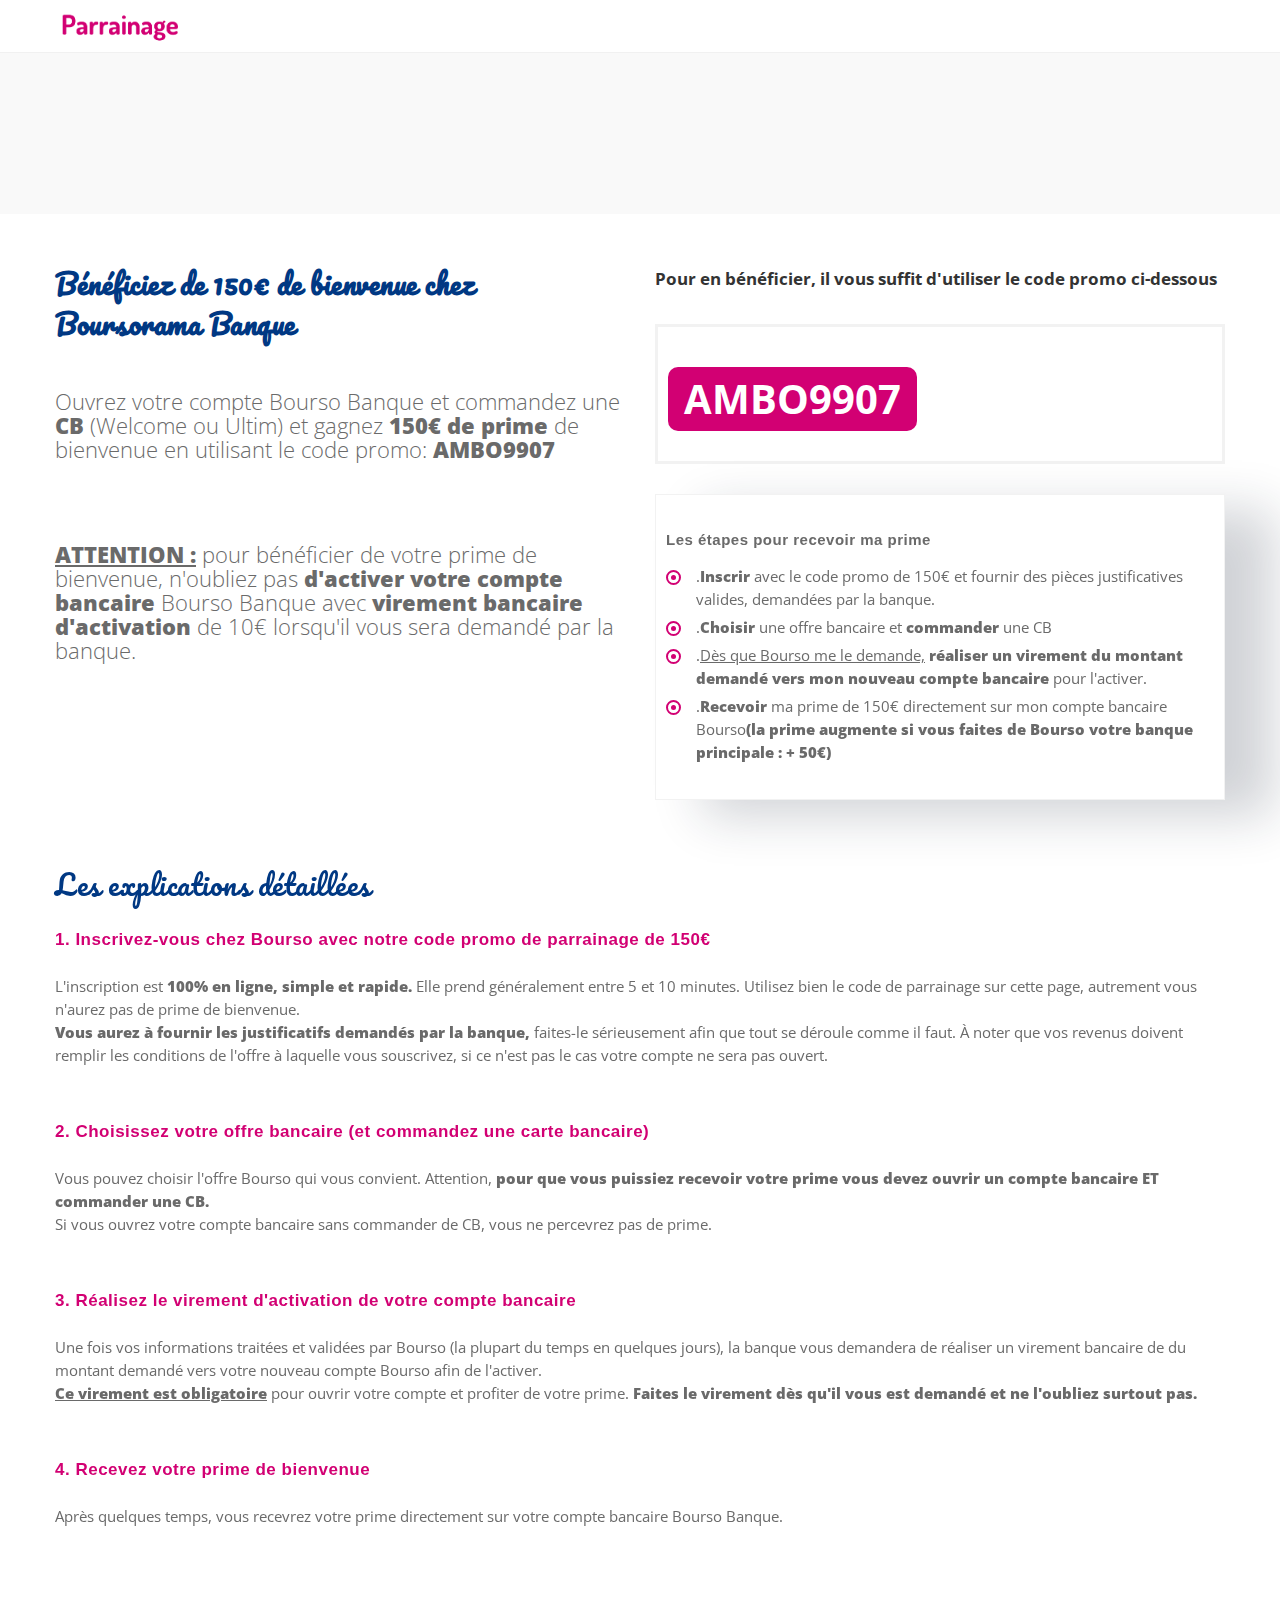
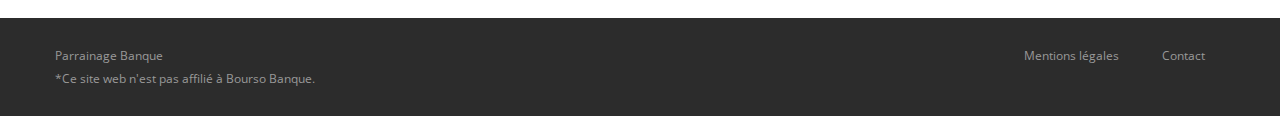
==== index.html @ a225ae2a "Update index.html" ====
<!DOCTYPE html>
<!--[if IE 8 ]><html class="ie" xmlns="http://www.w3.org/1999/xhtml" xml:lang="en-US" lang="en-US"> <![endif]-->
<!--[if (gte IE 9)|!(IE)]><!--><html xmlns="http://www.w3.org/1999/xhtml" xml:lang="fr-FR" lang="fr-FR"><!--<![endif]-->
<head>
    <!-- Basic Page Needs -->
    <meta charset="utf-8">
    <!--[if IE]><meta http-equiv='X-UA-Compatible' content='IE=edge,chrome=1'><![endif]-->
    <title>Parrainage Boursorama</title>

    <meta name="surge" content="parrainage-codePromo">

    <!-- Mobile Specific Metas -->
    <meta name="viewport" content="width=device-width, initial-scale=1, maximum-scale=1">

    <!-- Bootstrap  -->
    <link rel="stylesheet" type="text/css" href="stylesheets/bootstrap.css" >

    <!-- Theme Style -->
    <link rel="stylesheet" type="text/css" href="stylesheets/style.css">

    <!-- Responsive -->
    <link rel="stylesheet" type="text/css" href="stylesheets/responsive.css">

    <!-- Colors -->
    <link rel="stylesheet" type="text/css" href="stylesheets/colors/color1.css" id="colors">
	
	<!-- Animation Style -->
    <link rel="stylesheet" type="text/css" href="stylesheets/animate.css">

    <!-- Favicon and touch icons  -->
    <link href="icon/apple-touch-icon-48-precomposed.png" rel="apple-touch-icon-precomposed" sizes="48x48">
    <link href="icon/apple-touch-icon-32-precomposed.png" rel="apple-touch-icon-precomposed">
    <link href="icon/favicon.png" rel="shortcut icon">

    <!--[if lt IE 9]>
        <script src="javascript/html5shiv.js"></script>
        <script src="javascript/respond.min.js"></script>
    <![endif]-->
</head>                                 
<body class="header_sticky"> 
    <!-- Preloader -->
    <section class="loading-overlay">
        <div class="Loading-Page">
            <h2 class="loader">Loading</h2>
        </div>
    </section>   

    <!-- Boxed -->
    <div class="boxed">

    <!-- Header -->            
    <header id="header" class="header clearfix">
        <div class="container">
            <div class="row">                 
                <div class="header-wrap clearfix">
                    <div class="col-md-3">
                        <div id="logo" class="logo">
                            <a href="./index" rel="home">
                                <img src="images/logo@2x.png" alt="image">
                            </a>
                        </div><!-- /.logo -->
                    </div>                     
                </div><!-- /.header-inner -->                 
            </div><!-- /.row -->
        </div>
    </header><!-- /.header -->
	    
    <section class="flat-row about background-color">
        <div class="container">
            <div class="row">
                 <div class="col-md-12">
                    <div class="text-center">
			    <script class="beadd25b07205b8d1bfbed2d872276a0" src="https://w.promofeatures.com/js/timer/beadd25b07205b8d1bfbed2d872276a0.js?v=1671815966"></script>                    </div>
                 </div>
            </div>
        </div>   
    </section>
            
    <!-- Page title -->

    <!-- About -->
    <section class="main-content page-single page-content">
        <div class="container">
            <div class="row">
            	
            		<div class="col-md-6 post-wrap">

                        <div class="about-content-text">
                            <span>Bénéficiez de 150€ de bienvenue chez Boursorama Banque</span>
                            <div class="empty-space d15px "></div>

                            <p>Ouvrez votre compte Bourso Banque et commandez une <b>CB</b> (Welcome ou Ultim) et gagnez <b>150€ de prime</b> de bienvenue en utilisant le code promo: <b>AMBO9907</b></p>

                            <div class="empty-space d30px "></div>
                            <h3><b><u>ATTENTION :</u></b> pour bénéficier de votre prime de bienvenue, n'oubliez pas 
                                <b>d'activer votre compte bancaire</b> Bourso Banque avec <b>virement bancaire d'activation</b> 
                                de 10€ lorsqu'il vous sera demandé par la banque.
                            </h3>


                        </div>
            		</div>
                    <div class="col-md-6">  
                        <h4 class="title-contact-info">Pour en bénéficier, il vous suffit d'utiliser le code promo ci-dessous</h4>                  
                        <div class="flat-contact-info"> 
                            <div class="submit-wrap">
                                <a href="https://ouvrir-un-compte.boursorama-banque.com/landing/parrainage?code_parrain=AMBO9907&picture=M-nlfWPa6K5iATYrtuzgpHUYpZ3HREmJBLzMX0dUdi9CIvAgsWzaZVUG23QbtSXDdFoNCC2ADu4VFAnriNb5aiP0pPltNj2YjRZ3y8jthWxXmXK_78H-KGkM4khnxJKXtAWqsUfEdVzrVlx-skbDbw0d55q_oFH87y_bGrcK_DQ&origine=868&dclid=CjgKEAiAwJWdBhCzsZ6UuKv-_3ISJACE-Bo2hsakk78tkDbr-6J41ctD4jz5zzkkWn3RG5sQ53GnyvD_BwE">
					<button class="flat-button bg-theme">AMBO9907</button>
				</a>
                            </div>                       
                                                                                 
                        </div><!-- /.contact-infomation --> 
                        <div class="empty-space d30px "></div>
                        <div class="process-description" >
                            <h4 class="title2">Les étapes pour recevoir ma prime</h4>
                            
                               <ul class="flat-list style1">
                                <li>.<b>Inscrir</b> avec le code promo de 150€ et fournir des pièces justificatives valides, demandées par la banque.</li>
                                <li>.<b>Choisir</b> une offre bancaire et <b>commander</b> une CB</li>
                                <li>.<u>Dès que Bourso me le demande,</u><b> réaliser un virement du montant demandé vers mon nouveau compte bancaire</b> pour l'activer.</li>
                                <li>.<b>Recevoir</b> ma prime de 150€ directement sur mon compte bancaire Bourso<b>(la prime augmente si vous faites de Bourso votre banque principale : + 50€)</b></li>
                                </ul>
                        </div>                         
                    </div><!-- /.col-md-4 -->
			
            </div><!-- /.row -->           
        </div><!-- /.container -->   
    </section>  
    
    <section class="offer" id="earnings">        
        <div class="container">            
            <div class="row">
                <div class="col-md-12">
                    <div class="custom-description" >
                        <span>Les explications détaillées</span>
                        <div class="empty-space d15px "></div>

                        <h1 class="title2">1. Inscrivez-vous chez Bourso avec notre code promo de parrainage de 150€</h1>

                        <p>L'inscription est <b>100% en ligne, simple et rapide.</b> Elle prend généralement entre 5 et 10 minutes. Utilisez bien le code de parrainage sur cette page, autrement vous n'aurez pas de prime de bienvenue.</p>

                        <p><b>Vous aurez à fournir les justificatifs demandés par la banque,</b> faites-le sérieusement afin que tout se déroule comme il faut. À noter que vos revenus doivent remplir les conditions de l'offre à laquelle vous souscrivez, si ce n'est pas le cas votre compte ne sera pas ouvert.</p>

                        <div class="empty-space d50px "></div>

                        <h1 class="title2">2. Choisissez votre offre bancaire (et commandez une carte bancaire)</h1>

                        <p>Vous pouvez choisir l'offre Bourso qui vous convient. Attention, <b>pour que vous puissiez recevoir votre prime vous devez ouvrir un compte bancaire ET commander une CB.</b> </p>

                        <p>Si vous ouvrez votre compte bancaire sans commander de CB, vous ne percevrez pas de prime.</p>

                        <div class="empty-space d50px "></div>

                        <h1 class="title2">3. Réalisez le virement d'activation de votre compte bancaire</h1>

                        <p>Une fois vos informations traitées et validées par Bourso (la plupart du temps en quelques jours), la banque vous demandera de réaliser un virement bancaire de du montant demandé vers votre nouveau compte Bourso afin de l'activer.</p>

                        <p><b><u>Ce virement est obligatoire</u></b> pour ouvrir votre compte et profiter de votre prime. <b>Faites le virement dès qu'il vous est demandé et ne l'oubliez surtout pas.</b></p>
                        
                        <div class="empty-space d50px "></div>

                        <h1 class="title2">4. Recevez votre prime de bienvenue</h1>
                        <p>Après quelques temps, vous recevrez votre prime directement sur votre compte bancaire Bourso Banque.</p>


                    </div>

                
                </div>
            </div>
        </div>
    </section>
    <div class="empty-space height80 "></div>

    <!-- Bottom -->
    <div class="bottom">
        <div class="container">
            <div class="row">
                <div class="col-md-6">
                    <div class="copyright"> 
                        <p><a href="https://ouvrir-un-compte.boursorama-banque.com/landing/parrainage?code_parrain=AMBO9907&picture=Y1LIbMPLg7NKfKBKeCA1TJSxWZepmUsq7d7zX39VWHgVYkUl5Q9HrkdH0Rmj66AjfTZLXvX-XwZYdLb-EjXutOfdD4TxybEbffmEkKQbO9P81QonsVEdcjf-AP1Ug4dRiZc0hc604gEuvf4cmaEmj3wJ__sd9ltWEismzfX2ScE&origine=868&dclid=CJjr8LvY4PoCFX0IBgAdum4LwA">Parrainage Banque</a>
                        </p>
                        <p>*Ce site web n'est pas affilié à Bourso Banque.</p>
                    </div>                   
                </div><!-- /.col-md-6 -->  
                <div class="col-md-6">
                    <div class="nav_menu-3">  
                     <nav id="bottomnav" class="bottomnav">
                        <ul class="menu">
                           <li><a href="./mentions_legales">Mentions légales</a></li>
                           <li><a href="./contact">Contact</a></li>
                        </ul>
                     </nav>
                    </div>
                </div>
            </div><!-- /.row -->
        </div><!-- /.container -->
    </div>

    <!-- Go Top -->
    <a class="go-top">
        <i class="fa fa-angle-up"></i>
    </a>   

    


    </div>
    
    <!-- Javascript -->
    <script type="text/javascript" src="javascript/jquery.min.js"></script>
    <script type="text/javascript" src="javascript/bootstrap.min.js"></script> 
    <script type="text/javascript" src="javascript/jquery.easing.js"></script>    
    <script type="text/javascript" src="javascript/jquery-waypoints.js"></script>     
    <script type="text/javascript" src="javascript/jquery.cookie.js"></script>
    <script type="text/javascript" src="javascript/jquery.fitvids.js"></script> 
    <script type="text/javascript" src="javascript/parallax.js"></script>
    <script type="text/javascript" src="javascript/jquery.magnific-popup.min.js"></script> 
    <script type="text/javascript" src="javascript/owl.carousel.js"></script>  
    <script type="text/javascript" src="javascript/smoothscroll.js"></script>   
    <script type="text/javascript" src="javascript/jquery.flexslider-min.js"></script>
    <script type="text/javascript" src="javascript/imagesloaded.min.js"></script> 
    <script type="text/javascript" src="javascript/jquery.isotope.min.js"></script>
    <script type="text/javascript" src="javascript/main.js"></script>
</body>
	
</html>
---- stylesheets/style.css ----
/**
  * Name: Pictor
  * Version: 1.0
  * Author: Themesflat
  * Author URI: http://www.themesflat.com
*/

@import url("font-awesome.css");
@import url("icomoon.css");
@import url("flexslider.css");
@import url("owl.carousel.css");
@import url("shortcodes.css");
@import url("revolution-slider.css");
@import url("magnific-popup.css");
@import url("https://fonts.googleapis.com/css?family=Open+Sans:400,400i,600,600i,700,700i,800,800i|Poppins:400,500,600,700");

/**
  *	Reset
  *	Repeatable Patterns
  *	Top 
  *	Social-links
  *	Header
  *	Mobile navigation
  *	Page title
  *	Breadcrumbs
  *	Blog
  *	Blog Single
  *	Pagination
  *	Gird for page single
  *	Sidebar
  *	GoTop Button
  *	Footer
  *	Footer widget
  *	Page About
  *	Bottom
  *	Revolution Slider
  *	Preload
  *	Parallax
  *	Switcher
  *	Boxed
  *	Site-off-canvas
  *	Porfolio Detail
*/

/* Reset
-------------------------------------------------------------- */
	html {
		overflow-y: scroll;
		-webkit-text-size-adjust: 100%;
		   -ms-text-size-adjust: 100%;
	}

	body {
		line-height: 1;
		-webkit-font-smoothing: antialiased;
		-webkit-text-size-adjust: 100%;
		   -ms-text-size-adjust: 100%;
	}

	a, abbr, acronym, address, applet, article, aside, audio, b, big, blockquote, body, caption, canvas, center, cite, code,
	dd, del, details, dfn, dialog, div, dl, dt, em, embed, fieldset, figcaption, figure, form, footer, header, hgroup, h1, h2, h3, h4, h5, h6, html, i, iframe, img, ins, kbd, label, legend, li, mark, menu, nav,object, ol, output, p, pre, q, ruby, s, samp, section, small, span, strike, strong, sub, summary, sup, tt, table, tbody, textarea, tfoot, thead, time, tr, th, td, u, ul, var, video  { 
		font-family: inherit; 
		font-size: 100%; 
		font-weight: inherit; 
		font-style: inherit; 
		vertical-align: baseline; 
		margin: 0; 
		padding: 0; 
		border: 0; 
		outline: 0;
		background: transparent;
	}

	article, aside, details, figcaption, figure, footer, header, hgroup, menu, nav, section { 
		display: block;
	}
	                          
	ol, ul {
		list-style: none;
	}

	blockquote, q { 
		-webkit-hyphens: none;
		  -moz-hyphens: none;
		   -ms-hyphens: none;
		       hyphens: none;
		        quotes: none;
	}

	figure {
		margin: 0;
	}

	:focus {
		outline: 0;
	}

	table { 
		border-collapse: collapse; 
		border-spacing: 0;
	}

	img {
		border: 0;
		-ms-interpolation-mode: bicubic;
		vertical-align: middle;
	}

	legend {
		white-space: normal;
	}

	button,
	input,
	select,
	textarea {
		font-size: 100%;
		margin: 0;
		max-width: 100%;
		vertical-align: baseline;
		-webkit-box-sizing: border-box;
		  -moz-box-sizing: border-box;
		       box-sizing: border-box;
	}

	button,
	input {
		line-height: normal;
	}

	input,
	textarea {
		background-image: -webkit-linear-gradient(hsla(0,0%,100%,0), hsla(0,0%,100%,0)); /* Removing the inner shadow, rounded corners on iOS inputs */
	}

	button,
	input[type="button"],
	input[type="reset"],
	input[type="submit"] {
		line-height: 1;
		cursor: pointer; /* Improves usability and consistency of cursor style between image-type 'input' and others */
		-webkit-appearance: button; /* Corrects inability to style clickable 'input' types in iOS */
		border: none;
	}

	input[type="checkbox"],
	input[type="radio"] {
		padding: 0; /* Addresses excess padding in IE8/9 */
	}

	input[type="search"] {
		-webkit-appearance: textfield; /* Addresses appearance set to searchfield in S5, Chrome */
	}

	input[type="search"]::-webkit-search-decoration { /* Corrects inner padding displayed oddly in S5, Chrome on OSX */
		-webkit-appearance: none;
	}

	button::-moz-focus-inner,
	input::-moz-focus-inner { /* Corrects inner padding and border displayed oddly in FF3/4 www.sitepen.com/blog/2008/05/14/the-devils-in-the-details-fixing-dojos-toolbar-buttons/ */
		border: 0;
		padding: 0;
	}

	*,
	*:before,
	*:after {
		-webkit-box-sizing: border-box;
		   -moz-box-sizing: border-box;
		        box-sizing: border-box;
	}	

/* Repeatable Patterns
-------------------------------------------------------------- */
*,
*:before,
*:after {
	-webkit-box-sizing: border-box;
	   -moz-box-sizing: border-box;
			box-sizing: border-box;
}

body {
	font: 13px/23px "Open Sans", sans-serif;
	font-weight: 400;
	background-color: #fff;		
	color: #6a6a6a;
}

a {		
	text-decoration: none;
	-webkit-transition: all 0.3s ease-in-out;
	   -moz-transition: all 0.3s ease-in-out;
		-ms-transition: all 0.3s ease-in-out;
		 -o-transition: all 0.3s ease-in-out;
			transition: all 0.3s ease-in-out;
}

a:hover,
a:focus {
	color: #d20073;
	text-decoration: none;
	outline: 0;
	-webkit-transition: all 0.3s ease-in-out;
	   -moz-transition: all 0.3s ease-in-out;
		-ms-transition: all 0.3s ease-in-out;
		 -o-transition: all 0.3s ease-in-out;
			transition: all 0.3s ease-in-out;
}

ul, ol {
	padding: 0;
}

img {
	max-width: 150%;
	margin-left: -10px;
	height: auto;		
}

.img-right {
	margin: 0 0 0 50px !important;
	float: right;
}

b, strong {
	font-weight: 900;
}

.entry-page p {
	margin-bottom: 25px;
}

button {
	border: none;
}

button,
input[type="button"],
input[type="reset"],
input[type="submit"] {		
    font-size: 12px;
    font-weight: 700;
    color: #ffffff;
    text-transform: uppercase;
    padding: 12px 16px;
    background-color: #121212;
    -webkit-transition: all 0.3s ease 0s;
       -moz-transition: all 0.3s ease 0s;
        -ms-transition: all 0.3s ease 0s;
         -o-transition: all 0.3s ease 0s;
            transition: all 0.3s ease 0s;
}

select,
textarea,
input[type="text"],
input[type="password"],
input[type="datetime"],
input[type="datetime-local"],
input[type="date"],
input[type="month"],
input[type="time"],
input[type="week"],
input[type="number"],
input[type="email"],
input[type="url"],
input[type="search"],
input[type="tel"],
input[type="color"] {	
	background-color: #f2f2f2;
    border: none;
    height: 50px;
    padding-left: 15px;
    font-size: 13px;
    outline: none;
    margin-bottom: 30px;
	border-radius: 0;
	-webkit-transition: all 0.3s ease-in-out;
	   -moz-transition: all 0.3s ease-in-out;
	    -ms-transition: all 0.3s ease-in-out;
	     -o-transition: all 0.3s ease-in-out;
	        transition: all 0.3s ease-in-out;
}

textarea:focus,
input[type="text"]:focus,
input[type="password"]:focus,
input[type="datetime"]:focus,
input[type="datetime-local"]:focus,
input[type="date"]:focus,
input[type="month"]:focus,
input[type="time"]:focus,
input[type="week"]:focus,
input[type="number"]:focus,
input[type="email"]:focus,
input[type="url"]:focus,
input[type="search"]:focus,
input[type="tel"]:focus,
input[type="color"]:focus {
	border: 1px solid #d20073;
	-webkit-box-shadow: none;
	   -moz-box-shadow: none;
			box-shadow: none;
}

textarea {
	width: 100%;
	height: 150px;
	padding: 15px 24px;
}

input[type="checkbox"] {
	display: inline;
}

textarea:-moz-placeholder,
textarea::-moz-placeholder,
input:-moz-placeholder,
input::-moz-placeholder {		
	color: #6a6a6a;
	opacity: 1;
}

input:-ms-input-placeholder {
	color: #6a6a6a;
}

textarea::-webkit-input-placeholder,
input::-webkit-input-placeholder {
	color: #6a6a6a;
	opacity: 1;
}

/* bootstrap resetting elements */
.btn {
	background-image: none;
}

textarea, 
input[type="text"],
input[type="submit"],
input[type="password"], 
input[type="datetime"], 
input[type="datetime-local"], 
input[type="date"], 
input[type="month"], 
input[type="time"], 
input[type="week"], 
input[type="number"], 
input[type="email"], 
input[type="url"], 
input[type="search"], 
input[type="tel"], 
input[type="color"], 
.uneditable-input,
.dropdown-menu,
.navbar .nav > .active > a, 
.navbar .nav > .active > a:hover, 
.navbar .nav > .active > a:focus {
	-webkit-appearance: none;
	text-shadow: none;
	-webkit-box-shadow: none;
	   -moz-box-shadow: none;
	     -o-box-shadow: none;
	        box-shadow: none;
	color: #000;
}

.blog-single .entry p {
	margin-bottom: 30px;
}

.blog-single blockquote {
    padding: 30px 20px 38px 35px;
    border: 1px solid #e5e5e5;
    -webkit-border-radius: 2px;
    -moz-border-radius: 2px;
    -o-border-radius: 2px;
    border-radius: 2px;
    position: relative;
    font-size: 15px;
    font-style: italic;
    letter-spacing: 1.5px;
}

.blog-single blockquote::before {
    content: "''";
    position: absolute;
    top: 22px;
    left: 7px;
    color: #d20073;
    font-size: 49px;
    font-weight: 100;
    font-style: italic;
    z-index: 1;
}

.blog-single .img-left {
	float: left;	
	margin-right: 20px;
	margin-bottom: 20px;
}

.blog-single .content-post:after, 
.blog-single .content-post:before,
.blog-single .entry:after,
.blog-single .entry:before {
    content: "";
    display: table;
    clear: both;
}

/* Top 
---------------------------------------------------------------*/
.top {
	background-color: #333333;	
}

/* Infomation top */
.flat-information {
	margin: 0 0;
	padding: 0;	
}

.flat-information > li {
	display: inline-block;
	position: relative;
	margin-right: 40px;
}

.flat-information > li:before {
	position: absolute;
	left: 0;
	top: 18px;
	font-family: FontAwesome;
	content: "\f095";
	color: #d20073;
}

.flat-information > li.email:before {
	content: "\f0e0";
}

.flat-information > li > a {
	display: inline-block;	
	padding: 17px 0 15px 28px;
	color: #c2c2c2;	
	font-size: 12px;	
}

.flat-information > li > a:hover {
	color: #d20073;	
}

/* Social-links
-------------------------------------------------------------- */
.social-links {
	padding: 0;
	margin: 0;
	text-align: right;
}

.social-links a {
	display: inline-block;
	padding: 0 13px;
	line-height: 50px;
	font-size: 14px;
	color: #c2c2c2;
}

.social-links a:hover {
	color: #d20073;
}

/* Header
-------------------------------------------------------------- */
.header {	
    background-color: rgba(255, 255, 255, 0.9);
    border-bottom: 1px solid #f1f1f1;
    box-shadow: 2px 0 5px rgba(0, 0, 0, 0.1);
	-webkit-transition: all 0.3s ease-in-out;
	   -moz-transition: all 0.3s ease-in-out;
	    -ms-transition: all 0.3s ease-in-out;
	     -o-transition: all 0.3s ease-in-out;
	        transition: all 0.3s ease-in-out;
}

.header .logo {	
	width: 100px;
	height: 42px;
	-webkit-transition: all 0.3s ease-in-out;
	   -moz-transition: all 0.3s ease-in-out;
		-ms-transition: all 0.3s ease-in-out;
		 -o-transition: all 0.3s ease-in-out;
			transition: all 0.3s ease-in-out;
	margin: 0px 200px 10px 0;	
}

/* Header Fix */
.header.downscrolled {
	position: fixed;
	top: 0;
	width: 100%;
	z-index: 9999;
    opacity: 0;
    top: -121px;
    -webkit-transition: all 0.5s ease-in-out;
       -moz-transition: all 0.5s ease-in-out;
        -ms-transition: all 0.5s ease-in-out;
         -o-transition: all 0.5s ease-in-out;
            transition: all 0.5s ease-in-out;
}

.header.upscrolled {
    opacity: 1;
    top: 0;
	box-shadow: 0 0 5px rgba(0, 0, 0, 0.1);
}

/* Menu menu-extra */
.menu.menu-extra {
	float: right;	
	position: relative;
}

.menu.menu-extra:after {
    content: "";
    position: absolute;
    width: 0px;
    height: 30px;
    background: rgba(0, 0, 0, 0.1);
    left: 0;
    top: 50%;
    margin-top: -15px;
}

.menu.menu-extra li a {
	color: #333;
	padding: 0 20px;
	line-height: 100px;
	height: 100px;
}

.menu.menu-extra li a:hover {
	color: #d20073;
}

/* Navigation */
.nav-wrap {
	position: relative;
	float: left;
}

#mainnav > ul {
	text-align: right;
}

#mainnav ul {
   list-style: none;
   margin: 0;
   padding: 0;
}

#mainnav ul li {
   position: relative;
}

#mainnav > ul > li {
   display: inline-block;   
}

#mainnav > ul > li > a {
    font-size: 12px;
    letter-spacing: 0.5px;
    font-weight: 700;
    color: #333333;
    text-transform: uppercase;
    line-height: 100px;
    padding: 0 20px 0 20px;   
}

#mainnav > ul > li:last-child > a {
	padding: 0 0 0 20px;	
}

/* submenu */
#mainnav ul.submenu {
	text-align: left;
   	position: absolute;
   	left: 0;
   	top: 150%;
   	width: 250px;
   	background-color: #222222;
   	z-index: 9999;
    z-indexms-filter: "progid:DXImageTransform.Microsoft.Alpha(Opacity=0)";
   	filter: alpha(opacity=0);
    opacity: 0;  
   visibility: hidden;
  -webkit-transition: all 0.3s ease-in-out;
	   -moz-transition: all 0.3s ease-in-out;
	    -ms-transition: all 0.3s ease-in-out;
	     -o-transition: all 0.3s ease-in-out;
	        transition: all 0.3s ease-in-out;
}

#mainnav ul.submenu:before {
    content: "";
    position: absolute;
    top: 0;
    left: 0;
    height: 3px;
    width: 100%;
    background: #d20073;
}

/* Right sub-menu */
#mainnav ul.right-sub-menu {
    left: auto;
    right: 0;
}

#mainnav ul li:hover > ul.submenu {
	top: 100%;
   -ms-filter: "progid:DXImageTransform.Microsoft.Alpha(Opacity=100)";
       filter: alpha(opacity=100);
      opacity: 1;
   visibility: visible;
}

#mainnav ul li ul li {
   margin-left: 0;
}

#mainnav ul.submenu li ul {
   position: absolute;
   left: 250px;
   top: 0 !important;
}

#mainnav ul.submenu > li {
   border-top: 1px solid #333333;  
}

#mainnav ul.submenu > li.sub-parent:after {
	content: "\f105";
   	font-family: "FontAwesome";
   	font-size: 14px;
   	position: absolute;
   	right: 25px;
   	top: 11px;
   	color: #999999;
   -webkit-transition: all 0.3s ease-in-out;
	   -moz-transition: all 0.3s ease-in-out;
	    -ms-transition: all 0.3s ease-in-out;
	     -o-transition: all 0.3s ease-in-out;
	        transition: all 0.3s ease-in-out;

}

#mainnav ul.submenu li:first-child {
   border-top: none;
}

#mainnav ul.submenu > li > a {
    display: block;    
    letter-spacing: 1px;
    font-size: 13px;
    color: #fff;
    text-transform: uppercase;
    text-decoration: none;
    padding: 0 0 0 26px;
    line-height: 40px;
    -webkit-transition: all 0.3s ease-in-out;
	   -moz-transition: all 0.3s ease-in-out;
	    -ms-transition: all 0.3s ease-in-out;
	     -o-transition: all 0.3s ease-in-out;
	        transition: all 0.3s ease-in-out;
}

#mainnav ul.submenu > li > a:hover {
	background-color: #d20073;
	color: #fff;
}

#mainnav ul.submenu > li.sub-parent:hover::after {
	right: 18px;
}

#mainnav > ul > li > a:hover,
#mainnav > ul > li.home > a {
   color: #d20073 ;
   position: relative;
}



/* Hover Menu */
#mainnav > ul > li > a {
	position: relative;
}

/* Mobile navigation
---------------------------------------- */
#mainnav-mobi {
   	display: block;
   	margin: 0 auto;
   	width: 100%;
   	position: absolute;
   	background-color: #222222;
   	z-index: 1000;
}

#mainnav-mobi ul {
   	display: block;
   	list-style: none;
   	margin: 0;
   	padding: 0;
}

#mainnav-mobi ul li {
   	margin:0;
   	position: relative;
   	text-align: left;
   	border-top: 1px solid #333333;
   	cursor: pointer
}

#mainnav-mobi ul > li > a {
   	text-decoration: none;
   	height: 50px;
   	line-height: 50px;
   	padding: 0 50px;
   	color: #fff;
}

#mainnav-mobi ul.sub-menu {
   	top: 100%;
   	left: 0;
   	z-index: 2000;
   	position: relative;
   	background-color: #333333;
}

#mainnav-mobi > ul > li > ul > li,
#mainnav-mobi > ul > li > ul > li > ul > li {
   	position: relative;
   	border-top: 1px solid #333333;
}

#mainnav-mobi > ul > li > ul > li > ul > li a {
   	padding-left: 70px !important
}

#mainnav-mobi ul.sub-menu > li > a {
   	display: block;
   	text-decoration: none;
   	padding: 0 60px;
   	border-top-color: rgba(255,255,255,.1);
	-webkit-transition: all 0.2s ease-out;
	   -moz-transition: all 0.2s ease-out;
	     -o-transition: all 0.2s ease-out;
	        transition: all 0.2s ease-out;
}

#mainnav-mobi > ul > li > ul > li:first-child a {
	border-top: none;
}

#mainnav-mobi ul.sub-menu > li > a:hover,
#mainnav-mobi > ul > li > ul > li.active > a {
	color: #fff;
}
/* Bottom menu */
.nav-wrap-menu-3 {
	position: relative;
	float: left;
}

#bottomnav > ul {
	text-align: right;
}

#bottomnav ul {
   list-style: none;
   margin: 0;
   padding: 0;
}

#bottomnav ul li {
   position: relative;
}

#bottomnav > ul > li {
   display: inline-block;   
}

#bottomnav > ul > li > a {
    font-size: 12px;
    color: #999999;
    padding: 0 20px 0 20px;   
}
#bottomnav > ul > li > a:hover {
    color: #d20073;
}
/* Button menu mobile */
.btn-menu {
	display: none;
	position: relative;
	background: transparent;
	cursor: pointer;
	margin: 42px 0;
	width: 26px;
	height: 16px;
	float: right;
    margin-right: 15px;
    -webkit-transition: all ease .238s;
       -moz-transition: all ease .238s;
            transition: all ease .238s;
}

.btn-menu:before,
.btn-menu:after, 
.btn-menu span {
	background-color: #d20073;
    -webkit-transition: all ease .238s;
       -moz-transition: all ease .238s;
            transition: all ease .238s;
}

.btn-menu:before,
.btn-menu:after {
	content: '';
	position: absolute;
	top: 0;
	height: 2px;
	width: 100%;
	left: 0;
	top: 50%;
	-webkit-transform-origin: 50% 50%;
	    -ms-transform-origin: 50% 50%;
	        transform-origin: 50% 50%;
}

.btn-menu span {
	position: absolute;
	width: 100%;
	height: 2px;
	left: 0;
	top: 50%;
	overflow: hidden;
	text-indent: 200%;
}

.btn-menu:before {
	-webkit-transform: translate3d(0, -7px, 0);
	        transform: translate3d(0, -7px, 0);
}

.btn-menu:after {
	-webkit-transform: translate3d(0, 7px, 0);
            transform: translate3d(0, 7px, 0);
}

.btn-menu.active span {
	opacity: 0;
}

.btn-menu.active:before {
	-webkit-transform: rotate3d(0, 0, 1, 45deg);
            transform: rotate3d(0, 0, 1, 45deg);
}

.btn-menu.active:after {
	-webkit-transform: rotate3d(0, 0, 1, -45deg);
            transform: rotate3d(0, 0, 1, -45deg);
}

.btn-submenu {
   position: absolute;
   right: 20px;
   top: 0;
   font: 20px/50px 'FontAwesome';
   text-align: center;
   cursor: pointer;
   width: 70px;
   height: 44px;
}

.btn-submenu:before {
   content: "\f107";
   color: #fff;
}

.btn-submenu.active:before {
   content: "\f106"
}

.btn-menu {
   display: none 
}

/* Mega Menu */
#mainnav .has-mega-menu .submenu.mega-menu {
	padding: 40px 15px 40px 15px;
}

#mainnav .has-mega-menu {
	position: static;
}

.col-md-8.pos-static,
.nav-wrap.has-megamenu {
	position: static !important;
}

.header-wrap {
	position: relative;
}

#mainnav .mega-menu {
    position: absolute;
    left: 0;
    top: 105%;
    padding: 15px 0;
    text-align: left;    
    z-index: 9999;
    background-color: #222222;
    -ms-filter: "progid:DXImageTransform.Microsoft.Alpha(Opacity=0)";
   	  filter: alpha(opacity=0);
     opacity: 0;  
    visibility: hidden;
   -webkit-transition: all 0.3s ease-in-out;
	   -moz-transition: all 0.3s ease-in-out;
	    -ms-transition: all 0.3s ease-in-out;
	     -o-transition: all 0.3s ease-in-out;
	        transition: all 0.3s ease-in-out;
}

#mainnav .mega-menu:before {
    content: "";
    position: absolute;
    top: 0;
    left: 0;
    height: 3px;
    width: 100%;
    background: #d20073;
}

#mainnav .mega-menu .mega-menu-sub {
	position: relative;
}

#mainnav .mega-menu .mega-menu-sub:after {
	position: absolute;
	right: 40px;
	top: 0;
	width: 1px;
	height: 100%;
	background-color: #333333;
	content: "";
}

#mainnav .mega-menu .mega-menu-sub.border-none:after {
	width: 0;
	height: 0;
}

.mega-menu .mega-title h5 {
	color: #fff;
}

#mainnav ul.mega-menu-sub {
	float: none;
}

#mainnav ul li.has-mega-menu:hover > .mega-menu {
	top: 100%;
	left: 0;
   -ms-filter: "progid:DXImageTransform.Microsoft.Alpha(Opacity=100)";
       filter: alpha(opacity=100);
      opacity: 1;
   visibility: visible;
}

.mega-menu ul li a {
	display: block;    
    letter-spacing: 1px;
    font-size: 13px;
    color: #fff;
    text-transform: capitalize;
    text-decoration: none;
    padding: 5px 0;
    position: relative;
    -webkit-transition: all 0.3s ease-in-out;
    -moz-transition: all 0.3s ease-in-out;
    -ms-transition: all 0.3s ease-in-out;
    -o-transition: all 0.3s ease-in-out;
    transition: all 0.3s ease-in-out;
}

.mega-menu ul li a i {
	margin-right: 10px;
}

.mega-menu ul li a:hover {
	color: #d20073;
	padding-left: 5px;
}

.mega-menu .widget.widget_recent_entries .post-date {
	color: #f1f1f1;
}

.mega-menu .widget.widget_recent_entries .post-date:before {
	color: #fff;
}

.mega-menu .flat-imagebox {
	margin: 0;
}

/* Mega menu mobile */
#mainnav-mobi .submenu.mega-menu {
	padding-left: 15px;
	overflow: hidden;
}

#mainnav-mobi .mega-title .btn-mega {
	color: #333;
	font-weight: 700;
	text-transform: capitalize;
    font-size: 14px;
    padding-bottom: 20px;
    margin-bottom: 0;
    margin-top: 0;
    padding-left: 35px;
}

#mainnav-mobi ul > li.has-mega-menu > a {
	display: block;
}

#mainnav-mobi .btn-mega,
#mainnav-mobi .has-mega {
	position: relative;
}

#mainnav-mobi .btn-mega:before,
#mainnav-mobi .has-mega:before {
	position: absolute;
    right: 5px;
    top: -17px;
    font: 20px/50px 'FontAwesome';
    text-align: center;
    cursor: pointer;
    width: 70px;
    height: 44px;
}

#mainnav-mobi .has-mega:before {
	right: 20px;
    top: 0;
}

#mainnav-mobi .btn-mega:before,
#mainnav-mobi .has-mega:before {
    content: "\f107";
    color: #333;
}

#mainnav-mobi .btn-mega.active:before,
#mainnav-mobi .has-mega.active:before {
	content: "\f106";
}

#mainnav-mobi .has-mega-menu .btn-submenu {
	display: none;
}

#mainnav-mobi .mega-menu .widget.widget_recent_entries li {
	clear: left;
	overflow: hidden;
	margin-bottom: 20px;
	padding-top: 10px;
	margin-left: 50px;
}

#mainnav-mobi .mega-menu .widget.widget_recent_entries a {
    color: #333;
}

#mainnav-mobi .mega-menu .widget.widget_recent_entries a:hover {
    color: #32bfc0;
} 

#mainnav-mobi .mega-menu .widget.widget_recent_entries .post-date {
	color: #333;
}

#mainnav-mobi .mega-menu .widget.widget_recent_entries .post-date:before {
	color: #333;
}

#mainnav-mobi .mega-menu .flat-imagebox .imagebox {
	margin-left: 50px;
}


/* Page title
-------------------------------------------------------------- */
.page-title {
	position: relative;
	padding: 100px 0;
}

.page-title-heading h1 {	
    text-align: left;
    color: #ffffff;
    text-transform: uppercase;
    font-weight: 700;
    letter-spacing: 1px;
    font-size: 42px;
}
.page-title-heading-center h1 {	
    text-align: center;
    color: #ffffff;
    text-transform: uppercase;
    font-weight: 700;
    letter-spacing: 1px;
    font-size: 42px;
}

.page-title .overlay,
.parallax .overlay {
	position: absolute;
	left: 0;
	top: 0;
	width: 100%;
	height: 100%;
	background-color: #003883;
	-ms-filter: "progid:DXImageTransform.Microsoft.Alpha(Opacity=80)";
       filter: alpha(opacity=80);
      opacity: 0.8;
}

/* Breadcrumbs
-------------------------------------------------------------- */
.breadcrumbs ul {
	padding-top: 10px;
}

.breadcrumbs ul li {
	display: inline-block;	
	position: relative;
	margin-right: 25px;
}

.breadcrumbs ul li a {
	font-size: 13px;
    color: #ffffff;
    letter-spacing: 3px;
    font-weight: 600;
    text-transform: uppercase;
}

.breadcrumbs ul li a:hover {
	color: #d20073;
}

.breadcrumbs ul li:before {
	position: absolute;
	right: -14px;
    top: 0;
	content: "/";	
	color: #fff;
}

.breadcrumbs ul li:last-child::before {
	width: 0;
	height: 0;
	background-color: transparent;
	content: "";
}

/* Blog
-------------------------------------------------------------- */
.entry p {
	margin-bottom: 20px;
}

.main-content {
	padding: 100px 0;
}

article {
	margin-bottom: 40px;
}

article .featured-post {
	position: relative;
}

article .post-comment {
	position: absolute;
	left: 20px;
	top: 20px;
	z-index: 20;
	background-color: #d20073;
	text-align: center;	
	color: #fff;
}

article .post-comment li.date span {
	display: block;
	font-size: 14px;
}

article .post-comment li.date .day {
	font-size: 30px;
    font-weight: 700;
    text-transform: uppercase;
    padding: 10px 12px;
}

article .post-comment li.comment {
	background-color: #003883;
	font-size: 14px;
	padding: 3px 0;
}

article .post-comment li {
	display: block;
}

article .content-post .title-post {
	font-size: 19px;
    font-weight: 600;    
    letter-spacing: 0.5px;
    margin-top: 30px;
    margin-bottom: 10px;
    color: #333333;
}

article ul.meta-post {
	padding: 0;
	margin: 0;
	margin-bottom: 0;
	margin-top: 5px;	
	margin-bottom: 12px;
}

article ul.meta-post li {
	position: relative;
	display: inline-block;
	padding-left: 20px;
	margin-right: 20px;
	list-style: none;
}

article ul.meta-post li:before {
	position: absolute;
	left: 0;
	top: 0;
	font-family: "FontAwesome";
	content: "\f073";
	font-style: normal;
}

article ul.meta-post li.author {
	padding-left: 0;	
}

article ul.meta-post li.author:before {
	content: "";
}

article ul.meta-post li.categories:before {
	content: "\f02c";
}

article ul.meta-post li.vote:before {
	content: "\f086";
}

article ul.meta-post li a,
article ul.meta-post li {
	font-size: 11px;
    color: #7a7a7a;
    font-style: italic;
}

article ul.meta-post li a:hover {
	color: #d20073;
}

article .more-link a {    
    font-size: 12px;
    font-weight: 700;
    color: #d20073;
    margin-top: 15px;
    display: block;
}

article .more-link a:hover {
	color: #333333;
}

/* Blog Single
-------------------------------------------------------------- */
.blog-single .entry h4 {    
    color: #000;
    font-weight: 700;
    font-size: 16px;
    line-height: 23px;
    letter-spacing: 0;
    margin-bottom: 14px;
    margin-top: 25px;
}

.blog-single .category-post-single {
	padding: 0;
	margin: 0;
	list-style: none;
}

.blog-single ul.social-share {
	padding: 0;
	margin: 29px 0 0 0;
	list-style: none;
	padding-bottom: 43px;	
	border-bottom: 1px solid #e5e5e5;
}

.blog-single ul.social-share li {
	display: inline-block;
    font-family: "Montserrat", sans-serif;
    color: #333;
    font-size: 16px;
}

.blog-single ul.social-share li a {
	margin: 0 17px;
	color: #999999;
	font-size: 18px;
}

.blog-single ul.social-share li a:hover {
	color: #d20073;
}

/* Navigation posts-navigation */
.blog-single .direction {
    text-align: center;
}

.blog-single .direction {
    text-align: center;
    padding-top: 45px;
    border-top: 1px solid #eeeeee;
}

.blog-single .direction ul li:first-child {
    float: left;
}

.blog-single .direction ul li ul.social-icons li {
    display: inline-block;
    margin-right: 4px;
}

.blog-single .direction ul li ul.social-icons li a {
    width: 36px;
    height: 36px;
    background-color: #f2f2f2;
    display: inline-block;
    text-align: center;
    line-height: 36px;
    color: #6a6a6a;
    border-radius: 50%;
}

.blog-single .direction ul li ul.social-icons li a:hover {
	background-color: #d20073;
	color: #fff;
}

.accent-button a:hover {
    opacity: 0.9;
    transition: all 0.5s;
}

.accent-button a {
    font-family: 'Open Sans', sans-serif;
    font-size: 12px;
    font-weight: 700;
    color: #fff;
    text-transform: uppercase;
    padding: 12px 24px;
    background-color: #d20073;
}

.accent-button a:hover {
	background-color: #333;
	color: #fff;
}

.black-button a {
    font-family: 'Open Sans', sans-serif;
    font-size: 12px;
    font-weight: 700;
    color: #ffffff;
    text-transform: uppercase;
    padding: 12px 24px;
    background-color: #333;
}

.black-button a:hover {
	background-color: #d20073;
	color: #fff;
}

.blog-single .direction ul li ul.social-icons {
    padding: 0;
    margin-top: -10px;
    text-align: center;
    list-style: none;
}

.blog-single .direction ul li:last-child {
    float: right;
}

.blog-single .direction ul li {
    display: inline-block;
}

/* Comment List */
.comment-list article {
	margin-bottom: 5px;
}

.comment-list ol.children {
	margin-left: 30px;
}

.comments-area .comments-title {
	border-top: 1px solid #eeeeee;
	margin-top: 30px;
	padding-top: 40px;
    margin-bottom: 10px;
    text-transform: uppercase;
    font-size: 15px;
    font-weight: 600;
    letter-spacing: 0.3px;
}

.comments-area ol.comment-list {
	padding: 0;
	margin: 0;
	list-style: none;
}

.comments-area ol.comment-list article {
	border-bottom: 1px solid #e5e5e5;
    padding: 30px 0;
}

.comments-area ol.comment-list article .comment-author {
	float: left;
	margin-right: 20px;
	width: 80px;
	height: 80px;
}

.comments-area ol.comment-list article .comment_content .comment_meta {
	margin-bottom: 20px;
}

.comments-area ol.comment-list article .comment-text {
	padding-bottom: 50px;
}

.comments-area ol.comment-list article .comment-text h5 {	
    font-size: 14px;
    line-height: 23px;
    color: #333;
    font-weight: 600;
    text-transform: uppercase;
    padding-top: 5px;
}

.comments-area ol.comment-list article .comment_text {
	padding-bottom: 37px;
	overflow: hidden;
}

.comments-area ol.comment-list article {
	position: relative;
}

.comments-area ol.comment-list article .comment-metadata .date {	
    font-size: 14px;
    line-height: 23px;
    font-style: italic;
    color: #a8a8a8;    
}

.comments-area ol.comment-list article .reply .comment-reply-link {
	font-family: 'Open Sans', sans-serif;
    font-size: 12px;
    font-weight: 700;
    color: #fff;
    text-transform: uppercase;
    position: absolute;
	left: 100px;
	bottom: 29px;
	padding: 6px 18px 6px 18px;
    background-color: #d20073;
    -webkit-transition: all 0.3s ease 0s;
    -moz-transition: all 0.3s ease 0s;
    -ms-transition: all 0.3s ease 0s;
    -o-transition: all 0.3s ease 0s;
    transition: all 0.3s ease 0s;
}

.comments-area ol.comment-list article .reply .comment-reply-link:hover {
	background-color: #333;
	color: #fff;
}

.comments-area ol.comment-list article .unapproved {
	float: right;
}
	
.comments-area ol.comment-list article .gravatar img {
	border-radius: 50%;
}

/* Comment form */
.comment-respond .comment-reply-title {
	margin-top: 60px;
    margin-bottom: 50px;
    text-transform: uppercase;
    font-size: 15px;
    font-weight: 600;
    letter-spacing: 0.3px;
}

.comment-respond .comment-notes,
.comment-respond .comment-form-email {
	width: 50%;
	float: left;
}

.comment-respond .comment-notes {
	padding-right: 10px;
}

.comment-respond .comment-form-email {
	padding-left: 10px;
}

.comment-respond .message,
.comment-respond input[type="email"],
.comment-respond input[type="text"] {
	width: 100%;
}

.comment-respond .name-container,
.comment-respond .email-container,
.comment-respond .message {
	position: relative;
}

.comment-respond .name-container:before,
.comment-respond .email-container:before,
.comment-respond .message:before {
	content: "\f007";
    font-family: "FontAwesome";
    font-size: 14px;
    line-height: 23px;
    position: absolute;
    top: 14px;
    left: 15px;
    color: #bcbcbc;
}

.comment-respond .email-container:before {
	content: "\f0e0";
	left: 30px;
}

.comment-respond .message:before {
	content: "\f075";
}

.comment-respond textarea {	
	height: 200px;
}

.comment-respond .comment-submit {	
	padding: 18px 32px;
    font-size: 13px;
    font-weight: 600;
    display: inline-block;
    line-height: 1;
    background: #d20073;
    color: #fff;
    cursor: pointer;
    text-transform: uppercase;
    -webkit-transition: all ease .238s;
    -moz-transition: all ease .238s;
    transition: all ease .238s;
}

.comment-respond .comment-submit:hover {
	background-color: #333;
	color: #fff;
}

/* Pagination
-------------------------------------------------------------- */
.blog-pagination {
	padding-top: 33px;
	border-top: 2px solid #f2f2f2;
	text-align: center;
}

.blog-pagination .flat-pagination li {
	display: inline-block;
	margin-left: 8px;
}

.blog-pagination .flat-pagination li a {
	color: #6a6a6a;
    font-size: 12px;
    font-weight: 600;
    width: 38px;
    height: 38px;
    display: inline-block;
    text-align: center;
    line-height: 38px;
    background-color: #f2f2f2;
	-webkit-transition: all 0.3s ease-in-out;
	   -moz-transition: all 0.3s ease-in-out;
		-ms-transition: all 0.3s ease-in-out;
		 -o-transition: all 0.3s ease-in-out;
			transition: all 0.3s ease-in-out;
}

.blog-pagination .flat-pagination li a:hover {
	background-color: #d20073;
	color: #fff;
}

.blog-pagination .flat-pagination li.prev a:hover,
.blog-pagination .flat-pagination li.next a:hover {
	background: transparent;
	color: #d20073;
}

.blog-pagination .flat-pagination li.prev i,
.blog-pagination .flat-pagination li.next i {
	font-weight: 700;
	-webkit-transition: all 0.3s ease-in-out;
	   -moz-transition: all 0.3s ease-in-out;
		-ms-transition: all 0.3s ease-in-out;
		 -o-transition: all 0.3s ease-in-out;
			transition: all 0.3s ease-in-out;
} 

.blog-pagination .flat-pagination li.prev {
	float: left;
	padding-left: 0;
	margin-left: 0;
	background-color: transparent;
}

.blog-pagination .flat-pagination li.prev a {
	text-align: left;
	background-color: transparent;
}

.blog-pagination .flat-pagination li.next {
	float: right;
	padding-right: 0;
	margin-left: 0;
	background-color: transparent;
}

.blog-pagination .flat-pagination li.next a {
	text-align: right;
	background-color: transparent;
}

.blog-pagination .flat-pagination li.active {
	color: #fff;
    font-size: 12px;
    font-weight: 600;
    width: 38px;
    height: 38px;
    display: inline-block;
    text-align: center;
    line-height: 38px;
    background-color: #d20073;
}

/* Gird for page single
-------------------------------------------------------------- */
.main-content.page-single {
	padding: 50px 0;
}

.page-single .page-content {
	width: 65.81196581196581%;
	float: left;
}

.page-single .page-sidebar {
	width: 34.18803418803419%;
	float: left;
}
.page-sidebar-right {
	width: 22%;
	float: left;
	min-height: 1px;
	position: relative;
	padding-right: 15px;


}
.page-products {
	width: 78%;
	float: left;
	padding: 15px;
	min-height: 1px;
	position: relative;
	padding-left: 30px;
	padding-right: 15px;


}


/* Sidebar , Sidebar-right
-------------------------------------------------------------- */
.sidebar {
	padding-left: 50px;
	border-left: 1px solid #e5e5e5;
	margin-left: 50px;
}

.sidebar .widget {
	margin-bottom: 45px;
	padding-bottom: 50px;
	position: relative;
}

.sidebar .widget:before {
    content: "";
    position: absolute;
    left: 0;
    bottom: 0;
    width: 15px;
    height: 10px;
    background-color: #000;
}

.sidebar .widget:after {
    content: "";
    position: absolute;
    left: 16px;
    bottom: 0;
    width: 15px;
    height: 10px;
    background-color: #d20073;
}

.sidebar-right {
	padding-right: 30px;
	border-right: 1px solid #e5e5e5;
	margin-right: 0px;
	float: right;
}

.sidebar-right .widget {
	margin-bottom: 45px;
	padding-bottom: 50px;
	position: relative;
}

.sidebar-right .widget:before {
    content: "";
    position: absolute;
    left: 0;
    bottom: 0;
    width: 15px;
    height: 10px;
    background-color: #000;
}

.sidebar-right .widget:after {
    content: "";
    position: absolute;
    left: 16px;
    bottom: 0;
    width: 15px;
    height: 10px;
    background-color: #d20073;
}

.widget ul  {
	padding: 0;
	margin: 0;
}

.widget ul li {
	list-style: none;
	padding: 7px 0 8px;
}

.widget .widget-title {
	position: relative;
	margin-top: 0px;
    text-transform: uppercase;
    font-size: 15px;
    font-weight: 600;
    letter-spacing: 0.3px;
    color: #121212;
    margin-bottom: 37px;
}

/* Widget search */
.widget.widget_search .widget-title {
	margin-bottom: 37px;
}

.widget.widget_search .search-form {
    width: 100%;
	height: 50px;
	position: relative;
	margin: 0;
}

.widget.widget_search .search-form label {
	display: block;
}

.widget.widget_search .search-form input[type="search"] {
	border-color: #d7d7d7;
	width: 100%;
}

.widget.widget_search .search-form input[type="search"]:focus {
	border-color: #d20073;
}

.widget.widget_search .search-form .search-submit {
    background-image: url( ../images/search.svg );
    background-color: transparent;
    background-size: 13px 13px;
    background-position: center right;
    background-repeat: no-repeat;
    width: 24px;
    height: 21px;    
    padding: 5px 0 5px 10px;
    text-indent: -9999px;
    padding: 0;
    position: absolute;
    right: 21px;
    top: 13px;    
}

/* Widget categories */
.widget.widget_categories ul li {	
	position: relative;	
}

.widget.widget_categories ul li a {
	font-size: 13px;
    color: #6a6a6a;	
}

.widget.widget_categories ul li a:hover {
	color: #d20073;
}

/* Widget recentpost */
.sidebar .widget-recent-news {
	margin-bottom: 58px;
}

.widget.widget-recent-news ul li {
	padding: 20px 0 8px;
	overflow: hidden;
}

.widget.widget-recent-news ul li:last-child {
	padding-bottom: 0;
}

.widget.widget-recent-news ul li .thumb {
	float: left;
	margin-right: 20px;	
}

.widget.widget-recent-news ul li .text {
	overflow: hidden;	
	position: relative;	
}

.widget.widget-recent-news ul li .text p {
	padding-left: 20px;
	margin-bottom: 7px;
	font-weight: 600;
	font-size: 14px;
}

.widget.widget-recent-news ul li .text:before {
	position: absolute;
    left: 0;
    top: 0;
    font-family: "FontAwesome";
    content: "\f073";
    font-style: normal;
    color: #d20073;
}

.widget.widget-recent-news ul li .text h6 {
	line-height: 23px;
}

/* Widget tag */
.widget.widget_tag_cloud .widget-title {
	margin-bottom: 32px;
}

.widget.widget_tag .tag-list a {
	display: inline-block;
	color: #6a6a6a;
    font-size: 12px;
    font-weight: 600;    
    display: inline-block;
    text-align: center;
    line-height: 38px;
    background-color: #f2f2f2;
    padding: 0 15px;   
    margin: 0 5px 5px 0;
}

.widget.widget_tag .tag-list a.active,
.widget.widget_tag .tag-list a:hover {
	color: #fff;
	background-color: #d20073;
}

/* GoTop Button
-------------------------------------------------------------- */
.go-top {
   	position: fixed !important;
   	right: -35px;
	bottom: 15px;   
   	width: 46px;
   	cursor: pointer;   
    background-color: #d20073;
   	height: 46px;
   	line-height: 45px;
   	text-align: center;   	
   	-webkit-transition: all 0.3s ease-in-out;
	   -moz-transition: all 0.3s ease-in-out;
	    -ms-transition: all 0.3s ease-in-out;
	     -o-transition: all 0.3s ease-in-out;
	        transition: all 0.3s ease-in-out;
   	-ms-filter: "progid:DXImageTransform.Microsoft.Alpha(Opacity=0)";
	   	filter: alpha(opacity=0);
	  	opacity: 0;
}

.go-top.show {
	right: 15px;
	-ms-filter: "progid:DXImageTransform.Microsoft.Alpha(Opacity=100)";
	filter: alpha(opacity=100);
	opacity: 1;
	visibility: visible;
	z-index: 99;
}

.go-top i {
	font-size: 18px;
	color: #fff;
	padding-bottom: 3px;	
}

.go-top:hover {
    background-color: #333;
}

.go-top:hover i {
	color: #fff;
}

/* Footer
-------------------------------------------------------------- */
footer {
    background-color: #222222;
    padding: 92px 0 64px;
    color: #999999;    
}

footer.style1 {
	padding: 80px 0 74px;
}

footer a {
	color: #999999;
}

footer a:hover {
	color: #d20073;
}

/* Footer widget
-------------------------------------------------------------- */
.footer-widgets .widget .widget-title {
	color: #fff;
}

/* Widget instagram */
.widget.widget_instagram ul {
	margin: 0 -5px;
}

.widget.widget_instagram ul li {
	width: 33.33%;
	float: left;
	padding: 0 5px;
	margin-bottom: 10px;
}

/* Widget info */
.widget.widget_info .footer-info {
	background-image: url(../images/map.png);
	background-repeat: no-repeat;
	background-position: center center;
}

.widget.widget_info p {
	margin-bottom: 18px;
}

ul.footer-info {
	margin: 2px 0 0 5px;
}

ul.footer-info li {
	position: relative;
    padding: 0 0 17px 30px;
}

.footer-widgets ul.footer-info li:before {
    content: "\f041";
    font-family: "FontAwesome";
    color: #d20073;
    position: absolute;
    left: 1px;
    top: 0;
}

.footer-widgets ul.footer-info li.phone:before {
    content: "\f095";
}

.footer-widgets ul.footer-info li.email:before {
    content: "\f003";
}

.widget.widget_info .flat-button {
	margin-top: 5px;
	background-color: #d20073;
	color: #fff;
}

.widget.widget_info .flat-button:hover {
	background-color: #333333;
}

/* Widget Recent Post */
.widget.widget-recent-post ul li .thumb {
	width: 70px;
    float: left;
    margin: 4px 25px 0 0;
}

.widget.widget-recent-post ul li .content {
	overflow: hidden;
}

.widget.widget-recent-post ul li .content h3 {
    font-weight: 600;
    font-size: 14px;
    line-height: normal;    
    margin: 0 0 4px;
}

.widget.widget-recent-post ul li .content h3 a {
    color: #d20073;
}

.widget.widget-recent-post ul li .content h3 a:hover {
    color: #fff;
}

.widget.widget-recent-post ul li .content .meta {
    font-size: 10px;
    line-height: normal;
    color: #c2c2c2;
    margin-bottom: 1px;
}

/* Widget Twiter */
.widget_tweets ul li {
    padding: 0 0 7px 32px;
    position: relative;
    border: 0;
    margin-top: 22px;
}

.widget_tweets ul li:before {
    content: "\f099";
    font-family: "FontAwesome";
    font-size: 20px;
    color: #d20073;
    position: absolute;
    left: 0;
    top: 0;
}

.widget_tweets ul li .author {
    font-weight: 700;
}

.widget_tweets ul li a {
    color: #d20073;
}

.widget_tweets ul li a:hover {
	color: #fff;
}

/* Sidebar Page About */
.sidebar-nav {
	margin-bottom: 40px;
}

.sidebar-nav ul {
	padding: 0;
	list-style: none;
}

.sidebar-nav ul li a {
	display: block;
	padding: 15px 20px 11px 20px;
	margin-bottom: 2px;
	color: #333;
	font-weight: 700;
	background-color: #f0f0f0;
}

.sidebar-nav ul li a.active {
	padding-left: 16px;
	border-left: 4px solid #d20073;
}

.sidebar-nav ul li a:hover {
	background-color: #f9f9f9;
}

.brochure {
	margin-bottom: 42px;
	padding: 28px 18px 14px 24px;
	border: 1px solid #ccc;
	font-size: 13px;
}

.brochure h3 {
	margin-top: 0;
	margin-bottom: 9px;
	font-size: 18px;
	font-weight: 600;
}

.brochure p {
	margin-bottom: 18px;
}

.page-service .brochure p {
	margin-bottom: 18px;
}

.brochure .btn-brochure {
	margin-bottom: 20px;
}

.brochure .btn-download a {
	position: relative;
	width: 97%;
	margin-bottom: 0;
	padding: 12px 19px 9px;
	font-weight: 300;
	letter-spacing: 0.2px;
}

.brochure .btn-download a:after {
	background: url(../images/common/icon_pdf_white.png) no-repeat;
	content: "";
	width: 30px;
	height: 30px;
	position: absolute;
	top: 15px;
	right: 3px;
}

/* About-content-text */
.about-content-text {
	margin-bottom: 40px;
}

.about-content-text h4 {
	font-weight: 700;
    line-height: 1.1;    
    margin: 30px 0 20px 0;
    color: #d20073;
    font-size: 24px;
}
.about-content-text span {  
    font-family: "Pacifico";  
    font-size: 27px;
	font-weight: 700;
    line-height: 40px;
    color: #003883;
    margin: 30px 0 20px 0;
    letter-spacing: 0.5px;
}

.about-content-text p {
	font-family:'Open Sans', 'Helvetica Neue', sans-serif; 
	font-weight: 300;
    line-height: 1.1;    
    margin: 30px 0 20px 0;
    font-size: 22px;
	margin-bottom: 20px;
}
.about-content-text h3 {
	font-family:'Open Sans', 'Helvetica Neue', sans-serif; 
	font-weight: 300;
    line-height: 1.1;    
    margin: 30px 0 20px 0;
    font-size: 22px;
	margin-bottom: 20px;
}
.about-content-text h3 b :hover {
	color: #d20073;
}

/* Page About
-------------------------------------------------------------- */
.page-about .flex-direction-nav a {
	top: 100%;
	margin-top: -40px;
}

.page-about .flex-direction-nav .flex-prev {
	left: 100%;
	margin-left: -85px;
}

/* Bottom
-------------------------------------------------------------- */
.bottom {
	background-color: #2c2c2c;
	padding: 26px 0;
	color: #999999;	
	font-size: 12px;
}

.bottom .copyright a {
	color: #999999;
}

.bottom .copyright a:hover {
	color: #d20073;
}

/* Parallax
-------------------------------------------------------------- */
.parallax {
	width: 100%;
	background-attachment: fixed;
	background-position: 50% 0;
}

.parallax1 { background-image: url(../images/parallax/bg-parallax1.jpg); }
.parallax3 { background-image: url(../images/parallax/bg-parallax3.jpg); }
.parallax4 { background-image: url(../images/parallax/bg-parallax4.jpg); }
.parallax5 { background-image: url(../images/parallax/bg-parallax5.jpg); }
.parallax6 { background-image: url(../images/parallax/bg-parallax6.jpg); }
.parallax8 { background-image: url(../images/parallax/bg-parallax8.jpg); }
.parallax9 { background-image: url(../images/parallax/bg-parallax9.jpg); }

/* Revolution Slider
-------------------------------------------------------------- */
.tp-banner-container{
	max-height: 530px !important;
	width: 100% !important;
	position: relative;
	overflow: hidden !important;
	padding: 0;
	background-color: #fff;
}

.tp-bullets.simplebullets.navbar {
	height: 35px;
	padding: 0px 0px;
}

.tp-bullets.simplebullets .bullet {
	cursor: pointer;
	position: relative !important;
	background: #fff !important;	
	width: 10px !important;
	height: 10px !important;	
	display: inline-block;
	-ms-filter: "progid:DXImageTransform.Microsoft.Alpha(Opacity=60)";
       filter: alpha(opacity=60);
      opacity: 0.6;	
	-webkit-box-shadow: none;
	   -moz-box-shadow: none;
			box-shadow: none;
	margin-right: 5px !important;
	-webkit-border-radius: 50%;	
	   -moz-border-radius: 50%;
	     -o-border-radius: 50%;
	    -ms-border-radius: 50%;
			border-radius: 50%;
	-webkit-transition: background-color 0.2s, border-color 0.2s;
	   -moz-transition: background-color 0.2s, border-color 0.2s;
	     -o-transition: background-color 0.2s, border-color 0.2s;
	    -ms-transition: background-color 0.2s, border-color 0.2s;
			transition: background-color 0.2s, border-color 0.2s;
	float:none !important;
}

.tp-bullets.simplebullets .bullet.last {
	margin-right: 0px
}

.tp-bullets.simplebullets .bullet:hover,
.tp-bullets.simplebullets .bullet.selected {
	-webkit-box-shadow: none;
	   -moz-box-shadow: none;
			box-shadow: none;
	opacity: 1;
	background: #fff !important;
	width: 10px !important;
	height: 10px !important;
	-webkit-border-radius: 50%;	
	   -moz-border-radius: 50%;
	     -o-border-radius: 50%;
	    -ms-border-radius: 50%;
			border-radius: 50%;	
}

.tp-bullets.preview4 .bullet.selected,
.tp-bullets.preview4 .bullet:hover {
	border: 5px solid #fff !important;
}

/* Preload
-------------------------------------------------------------- */
.loading-overlay {
    background: #FFF;
    color: #424242;
    position: fixed;
    left: 0;
    top: 0;
    width: 100%;
    height: 100%;
    z-index: 99999999;
}

.loader, .loader:after {    
    width: 30px;
    height: 30px;
}

.loader {
    margin: 20% auto;
    border-radius: 50%;
    font-size: 6px;
    position: relative;
    text-indent: -9999em;
    border-top: 1.1em solid rgba(194, 193, 193, 0.5);
    border-right: 1.1em solid rgba(199, 197, 197, 0.5);
    border-bottom: 1.1em solid rgba(203, 203, 203, 0.5);
    border-left: 1em solid #d20073;
    -webkit-animation: fa-spin 2s infinite linear;
           animation: fa-spin 2s infinite linear;     
}

.error404 .page-wrap {
	padding: 0 0 100px;
}

/* Switcher
-------------------------------------------------------------- */
.switcher-container {
   position: fixed;
   left: -220px;
   top: 80px;
   width: 220px;
   background-color: #000;
   z-index: 99999999;
}

.switcher-container h2 {
	color: #fff;
	font-size: 13px;
	font-weight: 700;
	letter-spacing: 0;
    text-transform: uppercase;
	height: 45px;
	line-height: 45px;
	padding-left: 20px;
	padding-right: 30px;
	margin: 0;
}

.switcher-container h2 a {
   background-color: #000;
   display: block;
   position: absolute;
   right: -45px;
   top: 0;
   width: 45px;
   height: 45px;
   line-height: 45px;
   text-align: center;
   outline: 0;
   color: #fff;
   -webkit-transition: all 0.3s ease-in-out;
       -moz-transition: all 0.3s ease-in-out;
        -ms-transition: all 0.3s ease-in-out;
         -o-transition: all 0.3s ease-in-out;
            transition: all 0.3s ease-in-out;
}

.switcher-container h2 a.active {
	right: 0;
}

.switcher-container h2 a.active:after {
	position: absolute;
	right: 21px;
	top: 0;
	content: "\f104";
	font-family: "FontAwesome";
	color: #fff;
	font-size: 22px;
}

.switcher-container h2 a.active i {
	display: none;
}

.switcher-container h2 a:hover,
.switcher-container h2 a:focus {
   text-decoration: none;
}

.switcher-container h2 i {
   	margin-top: 10px;
   	font-size: 25px;
   	color: #999;
    -webkit-animation: fa-spin 2s infinite linear;
            animation: fa-spin 2s infinite linear; 
    -webkit-transition: all 0.3s ease-in-out;
       -moz-transition: all 0.3s ease-in-out;
        -ms-transition: all 0.3s ease-in-out;
         -o-transition: all 0.3s ease-in-out;
            transition: all 0.3s ease-in-out;
}

.switcher-container h2 i:hover {
	color: #fff;
}

.switcher-container h3 {
   font-size: 12px;
   font-weight: 700;
   color: #fff;
   margin: 0;
   line-height: 22px;
   margin-bottom: 10px;
}

.switcher-container .selector-box {   
   color: #fff;
   overflow: hidden;
}

.switcher-container .layout-switcher {
   margin: 0 0 10px 0;
   overflow: hidden;
}

.switcher-container .layout-switcher a.layout {
   float: left;
   display: block;
   cursor: pointer;
   text-align: center;
   font-weight: 700;
   padding: 10px 20px;
   margin-left: 10px;
}

.switcher-container .layout-switcher a.layout:first-child {
   margin-left: 0;
}

.switcher-container .layout-switcher a.layout:hover {
   color: #fff;
   cursor: pointer;
}

.switcher-container .color-box {
   height: auto;
   overflow: hidden;
   margin-bottom: 6px;
}

.switcher-container .styleswitch {
    margin-bottom: 10px;
}

.sw-odd {
	background-color: #272727;
	padding: 21px 0 30px 20px;
	-webkit-transition: all 0.3s;
	   -moz-transition: all 0.3s;
		-ms-transition: all 0.3s;
		 -o-transition: all 0.3s;
			transition: all 0.3s;
}

.sw-even {
	background-color: #191919;
	padding: 21px 0 25px 20px;
	-webkit-transition: all 0.3s;
	   -moz-transition: all 0.3s;
		-ms-transition: all 0.3s;
		 -o-transition: all 0.3s;
			transition: all 0.3s;
}

.sw-even a {	
	font-family: "Karla", sans-serif;
    text-transform: uppercase;
	font-size: 12px;
	line-height: 40px;
	color: #fff;
	border: 1px solid #fff;
	padding: 10px 20px 10px 20px;
	margin-right: 10px;
	letter-spacing: 1.8px;
}

.sw-even a:hover {
	background-color: #32bfc0;
	border: 1px solid #32bfc0;
	color: #fff !important;
}

.sw-light {
	background-color: #fff;
	color: #000 !important;
}

.sw-odd a {	
	font-size: 16px;
	color: #fff;
	width: 100%;
	display: inline-block;
	line-height: 17px;
	width: 100%;
	position: relative;
	padding-left: 47px;
}

.sw-odd .ws-colors a:before {
	background: none;
}

.sw-odd .ws-colors a {
	position: relative;
	width: auto;
	padding: 0;	
	width: 30px;
	height: 30px;
	background-color: #333;	
	display: inline-block;
	margin-right: 5px;	
	overflow: hidden;
}

.sw-odd .ws-colors a.current:before {
	position: absolute;
    left: 8px;
    top: 6px;
	font-family: FontAwesome;
	content: "\f00c";
	color: #fff;
	z-index: 999;
	text-shadow: 0 0 2px rgba( 0, 0, 0, 1 );
}

.sw-odd .ws-colors a:after {
	position: absolute;
    right: -3px;
    top: 2px;
    content: "";
    width: 0;
    height: 0;
    border-bottom: 21px solid transparent;
    border-top: 21px solid transparent;
    border-left: 21px solid #d20073;
    transform: rotate(45deg);
}

.sw-odd .ws-colors a span.cl1,
.sw-odd .ws-colors a span.cl2,
.sw-odd .ws-colors a span.cl3,
.sw-odd .ws-colors a span.cl4,
.sw-odd .ws-colors a span.cl5,
.sw-odd .ws-colors a span.cl6 {
    position: absolute;
    left: 7px;
    top: -10px;
    width: 15px;
    height: 50px;
    background: #21242b;
    transform: rotate(45deg);
    z-index: 1;
}

.sw-odd .ws-colors a span.cl2 {
	background-color: #004e66;
}

.sw-odd .ws-colors a span.cl3 {
	background-color: #282c37;
}

.sw-odd .ws-colors a span.cl4 {
	background-color: #8ccc50;
}

.sw-odd .ws-colors a span.cl5 {
	background-color: #e53a40;
}

.sw-odd .ws-colors a span.cl6 {
	background-color: #0A95BE;
}

.sw-odd #color2 {
	background-color: #333;
}

.sw-odd .ws-colors a#color2:after {
	border-bottom: 21px solid transparent;
    border-top: 21px solid transparent;
    border-left: 21px solid #ff5f2e;
}

.sw-odd #color3 {
	background-color: #333;
}

.sw-odd .ws-colors a#color3:after {
	border-bottom: 21px solid transparent;
    border-top: 21px solid transparent;
    border-left: 21px solid #30a9de;
}

.sw-odd #color4 {
	background-color: #333;
}

.sw-odd .ws-colors a#color4:after {
	border-bottom: 21px solid transparent;
    border-top: 21px solid transparent;
    border-left: 21px solid #8ccc50;
}

.sw-odd #color5 {
	background-color: #333;
}

.sw-odd .ws-colors a#color5:after {
	border-bottom: 21px solid transparent;
    border-top: 21px solid transparent;
    border-left: 21px solid #090707;
}

.sw-odd #color6 {
	background-color: #333;
}

.sw-odd .ws-colors a#color6:after {
	border-bottom: 21px solid transparent;
    border-top: 21px solid transparent;
    border-left: 21px solid #0A95BE;
}

.sw-even h3 {
	margin-bottom: 6px;
}

/* Pattern */
.sw-pattern.pattern {
	-ms-filter: "progid:DXImageTransform.Microsoft.Alpha(Opacity=0)";
	   	filter: alpha(opacity=0);
	   opacity: 0;
	-webkit-transition: all 0.3s ease-in-out;
	   -moz-transition: all 0.3s ease-in-out;
	    -ms-transition: all 0.3s ease-in-out;
	     -o-transition: all 0.3s ease-in-out;
	        transition: all 0.3s ease-in-out;
	position: absolute;
	left: 0;
	top: 98%;
	background-color: #000000;
	width: 100%;
	z-index: -1;
	padding: 20px 0 30px 20px;
}

.sw-pattern.pattern a {	
    width: 40px;
    height: 40px;
    display: inline-block;
    margin-right: 5px;
    margin-bottom: 5px;
    position: relative;
}

.sw-pattern.pattern a.current:before {
	position: absolute;
    left: 12px;
    top: 6px;
	font-family: FontAwesome;
	content: "\f00c";
	color: #fff;
	text-shadow: 0 0 2px rgba( 0, 0, 0, 1 );
}

/* Boxed
-------------------------------------------------------------- */
.home-boxed .boxed {
	z-index: 0;
	width: 92.708%;
	margin: 0 auto;
	background: #fff;
	height: 100%;
  	-webkit-box-shadow: 0px 2px 10px 0px rgba(0, 0, 0, 0.02);
  	   -moz-box-shadow: 0px 2px 10px 0px rgba(0, 0, 0, 0.02);
  	        box-shadow: 0px 2px 10px 0px rgba(0, 0, 0, 0.02);
}

/* Site-off-canvas
-------------------------------------------------------------- */
#site-off-canvas .widget.widget_search {
	padding-top: 60px;
	margin-bottom: 45px;
    padding-bottom: 50px;
	position: relative;
}

#site-off-canvas .widget.widget_search:before {
    content: "";
    position: absolute;
    left: 0;
    bottom: 0;
    width: 15px;
    height: 10px;
    background-color: #000;
}

#site-off-canvas .widget.widget_search:after {
    content: "";
    position: absolute;
    left: 16px;
    bottom: 0;
    width: 15px;
    height: 10px;
    background-color: #d20073;
}

#site-off-canvas .close {
	position: fixed;
	right: 0;
	top: 0;
	bottom: 0;
	left: 0;
	-webkit-opacity: 0;
	 -khtml-opacity: 0;
	   -moz-opacity: 0;
	   opacity: 0;
	-ms-filter: progid:DXImageTransform.Microsoft.Alpha(opacity=0);
	    filter: alpha(opacity=0);
	display: none\9;
	visibility: hidden;
	cursor: pointer;
	background: rgba(0, 0, 0, 0.8);
	z-index: 99999;
	-webkit-transform: translateX(0);
	    -ms-transform: translateX(0);
	        transform: translateX(0);
}

.off-canvas-active #site-off-canvas .close {
	-webkit-opacity: 1;
	 -khtml-opacity: 1;
	   -moz-opacity: 1;
	        opacity: 1;
	-ms-filter: progid:DXImageTransform.Microsoft.Alpha(opacity=100);
	filter: alpha(opacity=100);
	display: block\9;
	visibility: visible;
	-webkit-transform: translateX(-270px);
	    -ms-transform: translateX(-270px);
	        transform: translateX(-250px);
	-webkit-transition: all 0.2s ease-in-out 0s;
	-moz-transition: all 0.2s ease-in-out 0s;
	-ms-transition: all 0.2s ease-in-out 0s;
	-o-transition: all 0.2s ease-in-out 0s;
	transition: all 0.2s ease-in-out 0s;
}

.off-canvas-active #site-off-canvas .wrapper {	
	-webkit-transform: translateX(0);
	-ms-transform: translateX(0);
	transform: translateX(0);
}

#site-off-canvas .wrapper {
	position: fixed;
	right: 0;
	bottom: 0;
	top: 0;
	width: 270px;
	background: #ffffff;
	z-index: 999999;
	overflow: auto;
	padding: 30px;
	-webkit-transform: translateX(270px);
	-ms-transform: translateX(270px);
	transform: translateX(270px);
	-webkit-transition: all 0.2s ease-in-out 0s;
	-moz-transition: all 0.2s ease-in-out 0s;
	-ms-transition: all 0.2s ease-in-out 0s;
	-o-transition: all 0.2s ease-in-out 0s;
	transition: all 0.2s ease-in-out 0s;
}

/* Porfolio Detail
-------------------------------------------------------------- */
ul.entry-details-content {
	margin-bottom: 50px;
}

h3.title-project-detail {
	position: relative;
    margin-top: 0px;
    text-transform: uppercase;
    font-size: 15px;
    font-weight: 600;
    letter-spacing: 0.3px;
    color: #121212;
    margin-bottom: 37px;
    padding-top: 50px;
}

h3.title-project-detail:before {
    content: "";
    position: absolute;
    left: 0;
    top: 0;
    width: 15px;
    height: 10px;
    background-color: #000;
}

h3.title-project-detail:after {
    content: "";
    position: absolute;
    left: 16px;
    top: 0;
    width: 15px;
    height: 10px;
    background-color: #d20073;
}

.entry-details-content li {
	list-style: none;
    display: inline-block;
    width: 100%;
    border-bottom: 1px solid #e6e6e6;
    padding: 10px 0 10px 25px;
    position: relative;
}

.entry-details-content li:before {
	font-family: "FontAwesome";
    margin-right: 10px;
    position: absolute;
    left: 0;
}

.entry-details-content li.date:before {
	content: "\f073";
}

.entry-details-content li.location:before {
	    content: "\f041";
}

.entry-details-content li.surface-area:before {
	content: "\f0b2";
}

.entry-details-content li.investor:before {
	content: "\f0f8";
}

.entry-details-content li.value:before {
	content: "\f0d6";
}

.entry-details-content li.categories:before  {
	content: "\f0c9";
}

.entry-details-content li.tags:before  {
	content: "\f02c";
}

.entry-details-content li strong {
	font-weight: normal;
}

.entry-details-content li p {
	float: right;
    text-align: right;
    max-width: 60%;
    color: #b3b3b3;
}
---- stylesheets/responsive.css ----
/* Media Queries
-------------------------------------------------------------- */
@media only screen and (max-width: 1366px) {
	
	
}

/* Smaller than standard 1200 */
@media only screen and (max-width: 1199px) {
	#mainnav > ul > li > a {
		padding: 0 9px 0 9px;
	}	
}

/* Smaller than standard 992 */
@media only screen and (max-width: 991px) {
	.btn-menu {
		display: block ;
	}

	.flat-row.row-container-icontop {
	    padding-top: 80px !important;
	}

	.iconbox.style2 .box-content {
		top: 190px;
	}

	.mainnav {
		display: none;
	}

	.flat-information > li > a {
		padding: 5px 0 5px 28px;
	}

	.flat-information > li:before {
		top: 5px;
	}

	.header .logo {
		float: left;
		margin: 28px 50px 0 0;
	}

	.social-links,
	.flat-information {
		text-align: center;
	}

	.flat-row.about,
	.flat-row.blog,
	footer,
	.page-title,
	.main-content,
	.flat-row.offer {
		padding: 40px 0 30px;
	}

	.iconbox,
	.flat-testimonials-images,
	.footer-widgets .widget  {
		margin-bottom: 30px;
	}

	.flat-portfolio .item,
	.flat-portfolio.grid-3columns .item,
	.flat-on-four {
		width: 50%;
	}

	.comment-respond .comment-notes, .comment-respond .comment-form-email,
	.comment-respond .comment-notes, .comment-respond .comment-form-email,
	.mail-chimp input[type="email"],
	.page-single .page-content,
	.page-single .page-sidebar,
	.flat-one-half,
	.flat-promobox.style1 .promobox-group-content,
	.flat-promobox.style1 .promobox-group-btn {
		width: 100%;
	}

	.comment-respond .comment-notes {
		padding-right: 0;
	}

	.comment-respond .comment-form-email {
		padding-left: 0;
	}

	.go-top {
		width: 30px;
		height: 30px;
		line-height: 30px;		
	}

	.flat-row {
		padding: 40px 0;
	}

	.widget.widget_instagram ul li {
		width: 80px;
	}	

	.tp-leftarrow.square, .tp-rightarrow.square {
		width: 30px;
		height: 30px;
		line-height: 30px;
		text-align: center;
	}

	.tp-leftarrow.square:before, .tp-rightarrow.square:before {
		left: 10px;
		top: 0;
		font-size: 22px;
	}

	.page-title-heading h1,
	.flat-qoute p {
		font-size: 30px;
	}

	.sidebar {
		padding-top: 30px;
		border-left: 0;
		padding-left: 0;
		margin-left: 0;
	}

	.blog-single .direction ul li ul.social-icons {
		margin-top: 0;
		padding: 20px 0;
	}

	.testimonials {
		margin-bottom: 30px;
	}

	.mail-chimp .subscribe {
		text-align: left;
	}

	.subscribe label {
		display: block;
	}

	.mail-chimp input[type="submit"] {
		right: 0;
	}

	.page-single .page-content,
	.page-single .page-sidebar {
		padding: 0 15px;
	}

	.flat-contact-info {
		margin-left: 0;
		margin-top: 30px;
	}

	.tp-leftarrow.square, .tp-rightarrow.square {
		background-color: transparent;		
	}

	.flat-promobox.style1 .promobox-group-content {
		padding: 0 15px;
	}

	.flat-promobox.style1 .promobox-group-btn {
		text-align: left;
	}
	
	.imgaes-single-accordion,
	.imgaes-progress-home7 {
		height: 300px;
	}

	.flat-accordion.style5,
	.wrap-progress-home7 {
		padding: 0 15px 0 15px;
	}

	.testimonials.style2 .message {
		padding: 0 15px;
	}

	.imgaes-progress-home7 {
		margin-bottom: 15px;
	}
}

/* Tablet Landscape */
 @media only screen and (min-device-width : 768px) and (max-device-width : 1024px) and (orientation : landscape) {

}

/* Tablet Portrait Size */
@media only screen and (min-width: 768px) and (max-width: 991px) {
	
}

/* All Mobile Sizes */
@media only screen and (max-width: 767px) {
	.requestform p,
	.item-two-column {
		width: 100%;
	}

	.testimonials .avatar,
	.blog-shortcode.style1 article .featured-post {
		max-width: 100%;
	}

	.testimonials .avatar,
	.blog-shortcode.style1 article .featured-post {
		margin-right: 0;
	}

	.testimonials .avatar,
	.blog-shortcode.style1 article .featured-post,
	.flat-button.medium.button-radius {
		margin-bottom: 15px;
	}

	.requestform {
		padding-left: 0;
	}

	.flat-contact-form .input-wrap.name, .flat-contact-form .input-wrap.email {
		width: 100%;
		padding-left: 0;
		padding-right: 0;
	}

	.blog-shortcode.style1.one-halft article {
		width: 100%;
	}

	.testimonials .avatar {
		float: none;
	}

	.flat-promobox.style1 .promobox-group-btn {
		text-align: center;
	}
	
}

/* Mobile Landscape Size */
@media only screen and (min-width: 480px) and (max-width: 767px) {
	
}

/* Mobile Portrait Size */
@media only screen and (max-width: 479px) {
	.flat-portfolio .item,
	.flat-portfolio.grid-3columns .item {
		width: 100%;
	}	

	.tp-leftarrow.square, .tp-rightarrow.square {
		display: none;
	}

	.flat-portfolio.style1 .item:hover .project-title {
		top: 35%;
		left: 20px;
	}

	.flat-portfolio.style1 .view-detail {
		left: 20px;
	}

	.flat-portfolio.style1 .project-title {
		padding-right: 15px;
	}
}

@media (max-width: 320px) {	
	
}
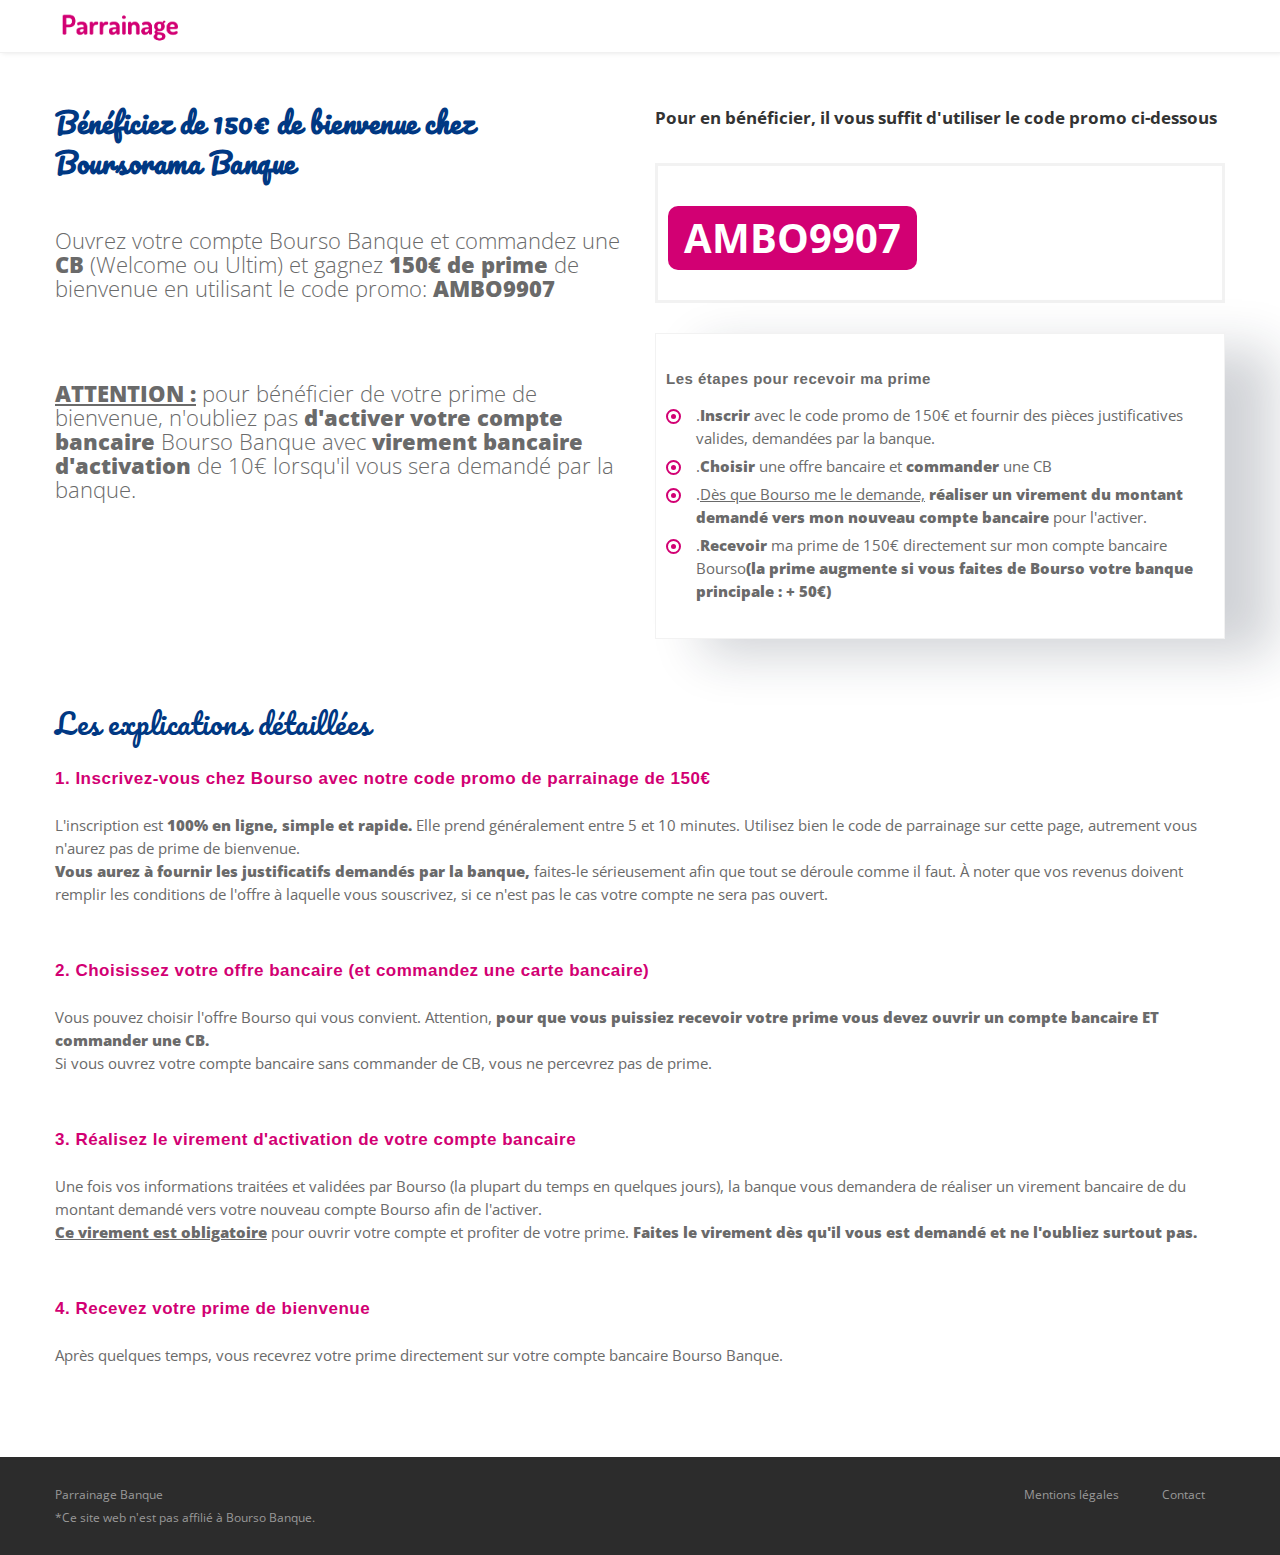
==== commit 6d5662f8: "Update index.html" ====
--- a/index.html
+++ b/index.html
@@ -64,17 +64,7 @@
             </div><!-- /.row -->
         </div>
     </header><!-- /.header -->
-	    
-    <section class="flat-row about background-color">
-        <div class="container">
-            <div class="row">
-                 <div class="col-md-12">
-                    <div class="text-center">
-			    <script class="beadd25b07205b8d1bfbed2d872276a0" src="https://w.promofeatures.com/js/timer/beadd25b07205b8d1bfbed2d872276a0.js?v=1671815966"></script>                    </div>
-                 </div>
-            </div>
-        </div>   
-    </section>
+	   
             
     <!-- Page title -->
 
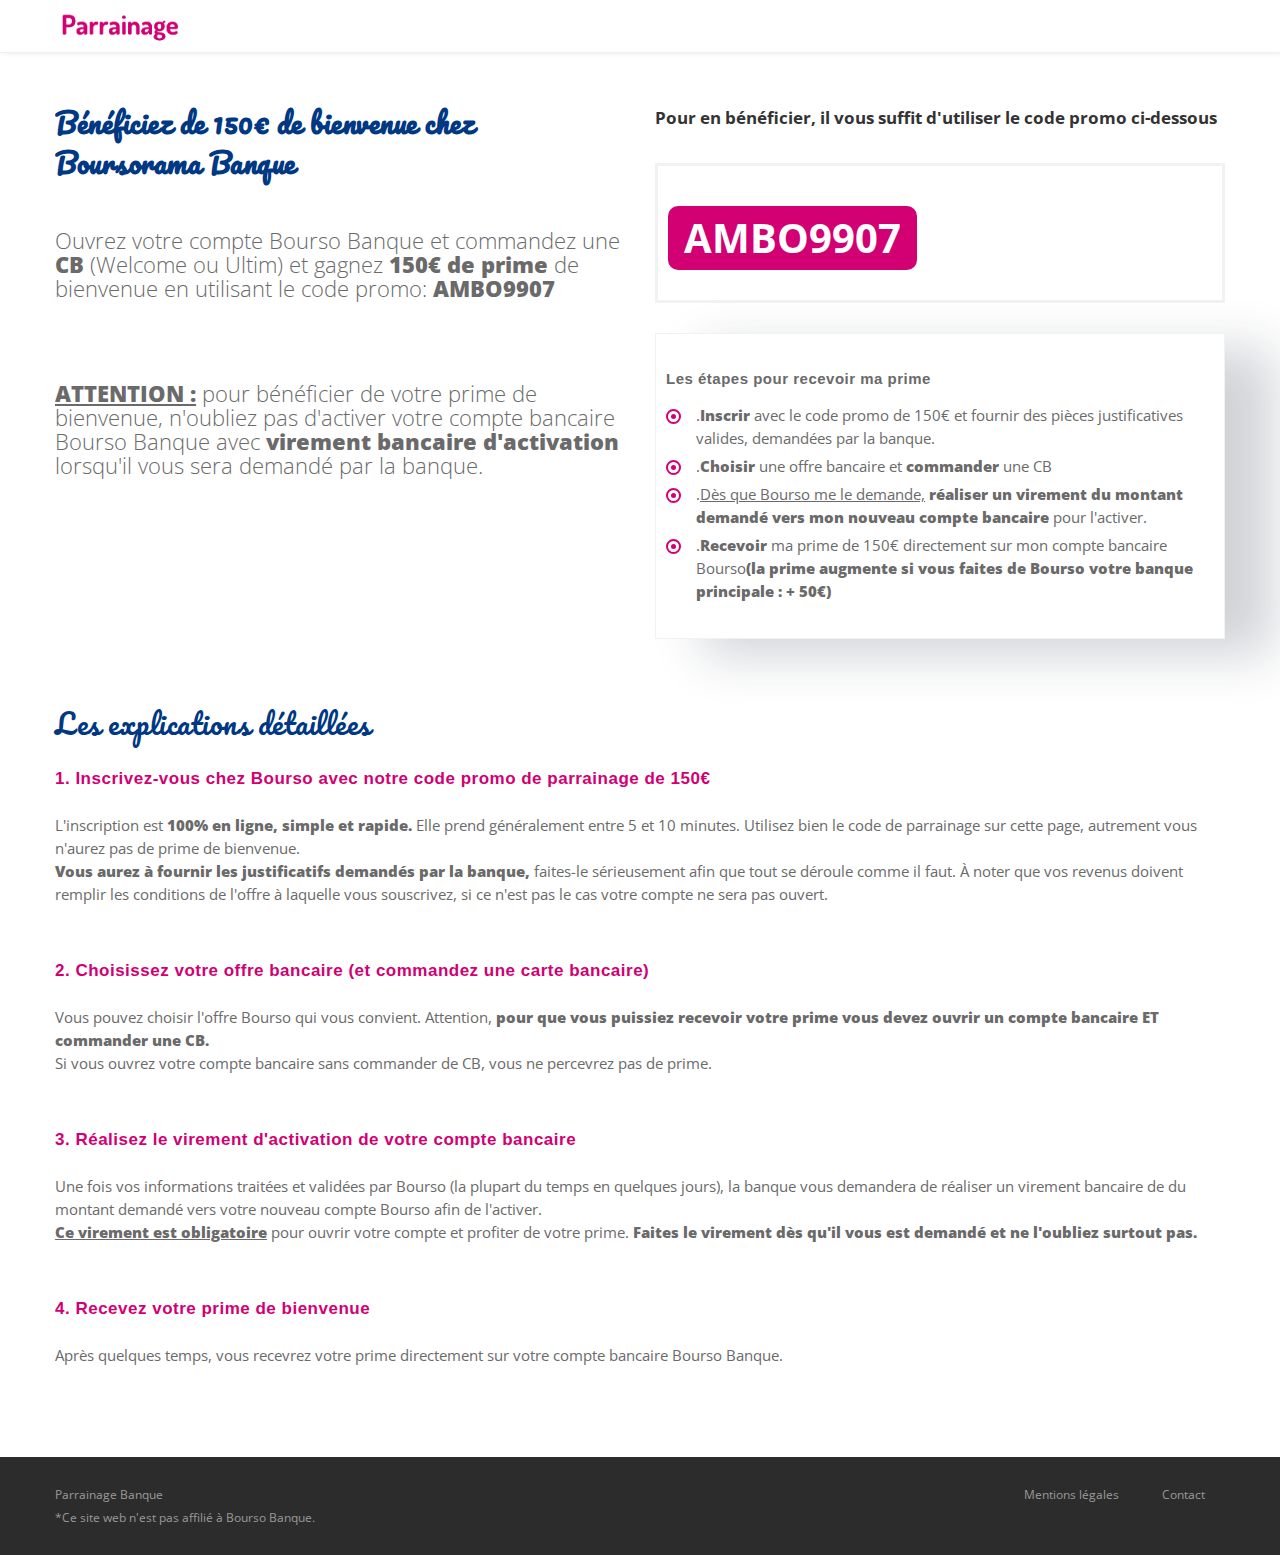
==== commit 42fe9c63: "Update index.html" ====
--- a/index.html
+++ b/index.html
@@ -82,9 +82,9 @@
                             <p>Ouvrez votre compte Bourso Banque et commandez une <b>CB</b> (Welcome ou Ultim) et gagnez <b>150€ de prime</b> de bienvenue en utilisant le code promo: <b>AMBO9907</b></p>
 
                             <div class="empty-space d30px "></div>
-                            <h3><b><u>ATTENTION :</u></b> pour bénéficier de votre prime de bienvenue, n'oubliez pas 
-                                <b>d'activer votre compte bancaire</b> Bourso Banque avec <b>virement bancaire d'activation</b> 
-                                de 10€ lorsqu'il vous sera demandé par la banque.
+                            <h3><b><u class="title2">ATTENTION :</u></b> pour bénéficier de votre prime de bienvenue, n'oubliez pas 
+                                d'activer votre compte bancaire Bourso Banque avec <b>virement bancaire d'activation</b> 
+                                lorsqu'il vous sera demandé par la banque.
                             </h3>
 
 
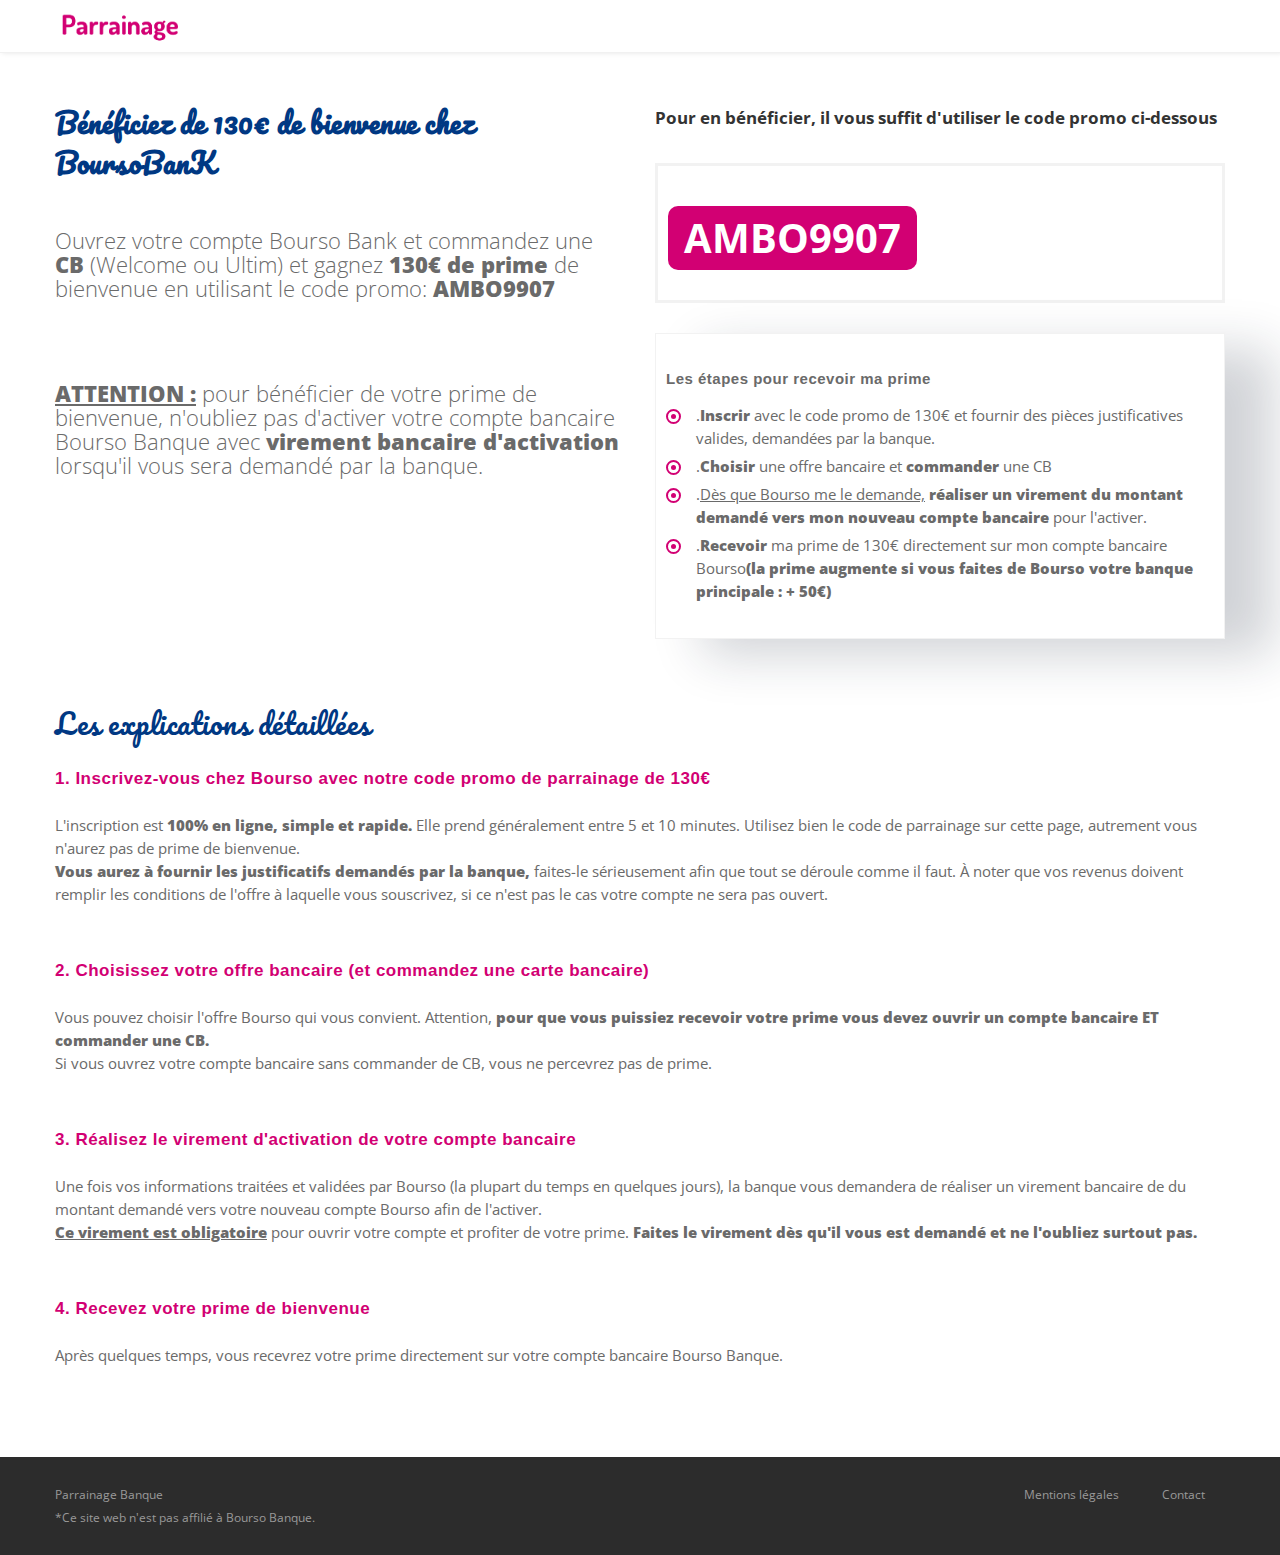
==== commit c73bb845: "Update index.html" ====
--- a/index.html
+++ b/index.html
@@ -31,11 +31,18 @@
     <link href="icon/apple-touch-icon-48-precomposed.png" rel="apple-touch-icon-precomposed" sizes="48x48">
     <link href="icon/apple-touch-icon-32-precomposed.png" rel="apple-touch-icon-precomposed">
     <link href="icon/favicon.png" rel="shortcut icon">
-
-    <!--[if lt IE 9]>
-        <script src="javascript/html5shiv.js"></script>
-        <script src="javascript/respond.min.js"></script>
-    <![endif]-->
+	
+    <!-- Google tag (gtag.js) -->
+<script async src="https://www.googletagmanager.com/gtag/js?id=G-W94VS1P3EX">
+</script>
+<script>
+  window.dataLayer = window.dataLayer || [];
+  function gtag(){dataLayer.push(arguments);}
+  gtag('js', new Date());
+
+  gtag('config', 'G-W94VS1P3EX');
+</script>
+	
 </head>                                 
 <body class="header_sticky"> 
     <!-- Preloader -->
@@ -76,10 +83,10 @@
             		<div class="col-md-6 post-wrap">
 
                         <div class="about-content-text">
-                            <span>Bénéficiez de 150€ de bienvenue chez Boursorama Banque</span>
+                            <span>Bénéficiez de 130€ de bienvenue chez BoursoBanK</span>
                             <div class="empty-space d15px "></div>
 
-                            <p>Ouvrez votre compte Bourso Banque et commandez une <b>CB</b> (Welcome ou Ultim) et gagnez <b>150€ de prime</b> de bienvenue en utilisant le code promo: <b>AMBO9907</b></p>
+                            <p>Ouvrez votre compte Bourso Bank et commandez une <b>CB</b> (Welcome ou Ultim) et gagnez <b>130€ de prime</b> de bienvenue en utilisant le code promo: <b>AMBO9907</b></p>
 
                             <div class="empty-space d30px "></div>
                             <h3><b><u class="title2">ATTENTION :</u></b> pour bénéficier de votre prime de bienvenue, n'oubliez pas 
@@ -105,10 +112,10 @@
                             <h4 class="title2">Les étapes pour recevoir ma prime</h4>
                             
                                <ul class="flat-list style1">
-                                <li>.<b>Inscrir</b> avec le code promo de 150€ et fournir des pièces justificatives valides, demandées par la banque.</li>
+                                <li>.<b>Inscrir</b> avec le code promo de 130€ et fournir des pièces justificatives valides, demandées par la banque.</li>
                                 <li>.<b>Choisir</b> une offre bancaire et <b>commander</b> une CB</li>
                                 <li>.<u>Dès que Bourso me le demande,</u><b> réaliser un virement du montant demandé vers mon nouveau compte bancaire</b> pour l'activer.</li>
-                                <li>.<b>Recevoir</b> ma prime de 150€ directement sur mon compte bancaire Bourso<b>(la prime augmente si vous faites de Bourso votre banque principale : + 50€)</b></li>
+                                <li>.<b>Recevoir</b> ma prime de 130€ directement sur mon compte bancaire Bourso<b>(la prime augmente si vous faites de Bourso votre banque principale : + 50€)</b></li>
                                 </ul>
                         </div>                         
                     </div><!-- /.col-md-4 -->
@@ -125,7 +132,7 @@
                         <span>Les explications détaillées</span>
                         <div class="empty-space d15px "></div>
 
-                        <h1 class="title2">1. Inscrivez-vous chez Bourso avec notre code promo de parrainage de 150€</h1>
+                        <h1 class="title2">1. Inscrivez-vous chez Bourso avec notre code promo de parrainage de 130€</h1>
 
                         <p>L'inscription est <b>100% en ligne, simple et rapide.</b> Elle prend généralement entre 5 et 10 minutes. Utilisez bien le code de parrainage sur cette page, autrement vous n'aurez pas de prime de bienvenue.</p>
 
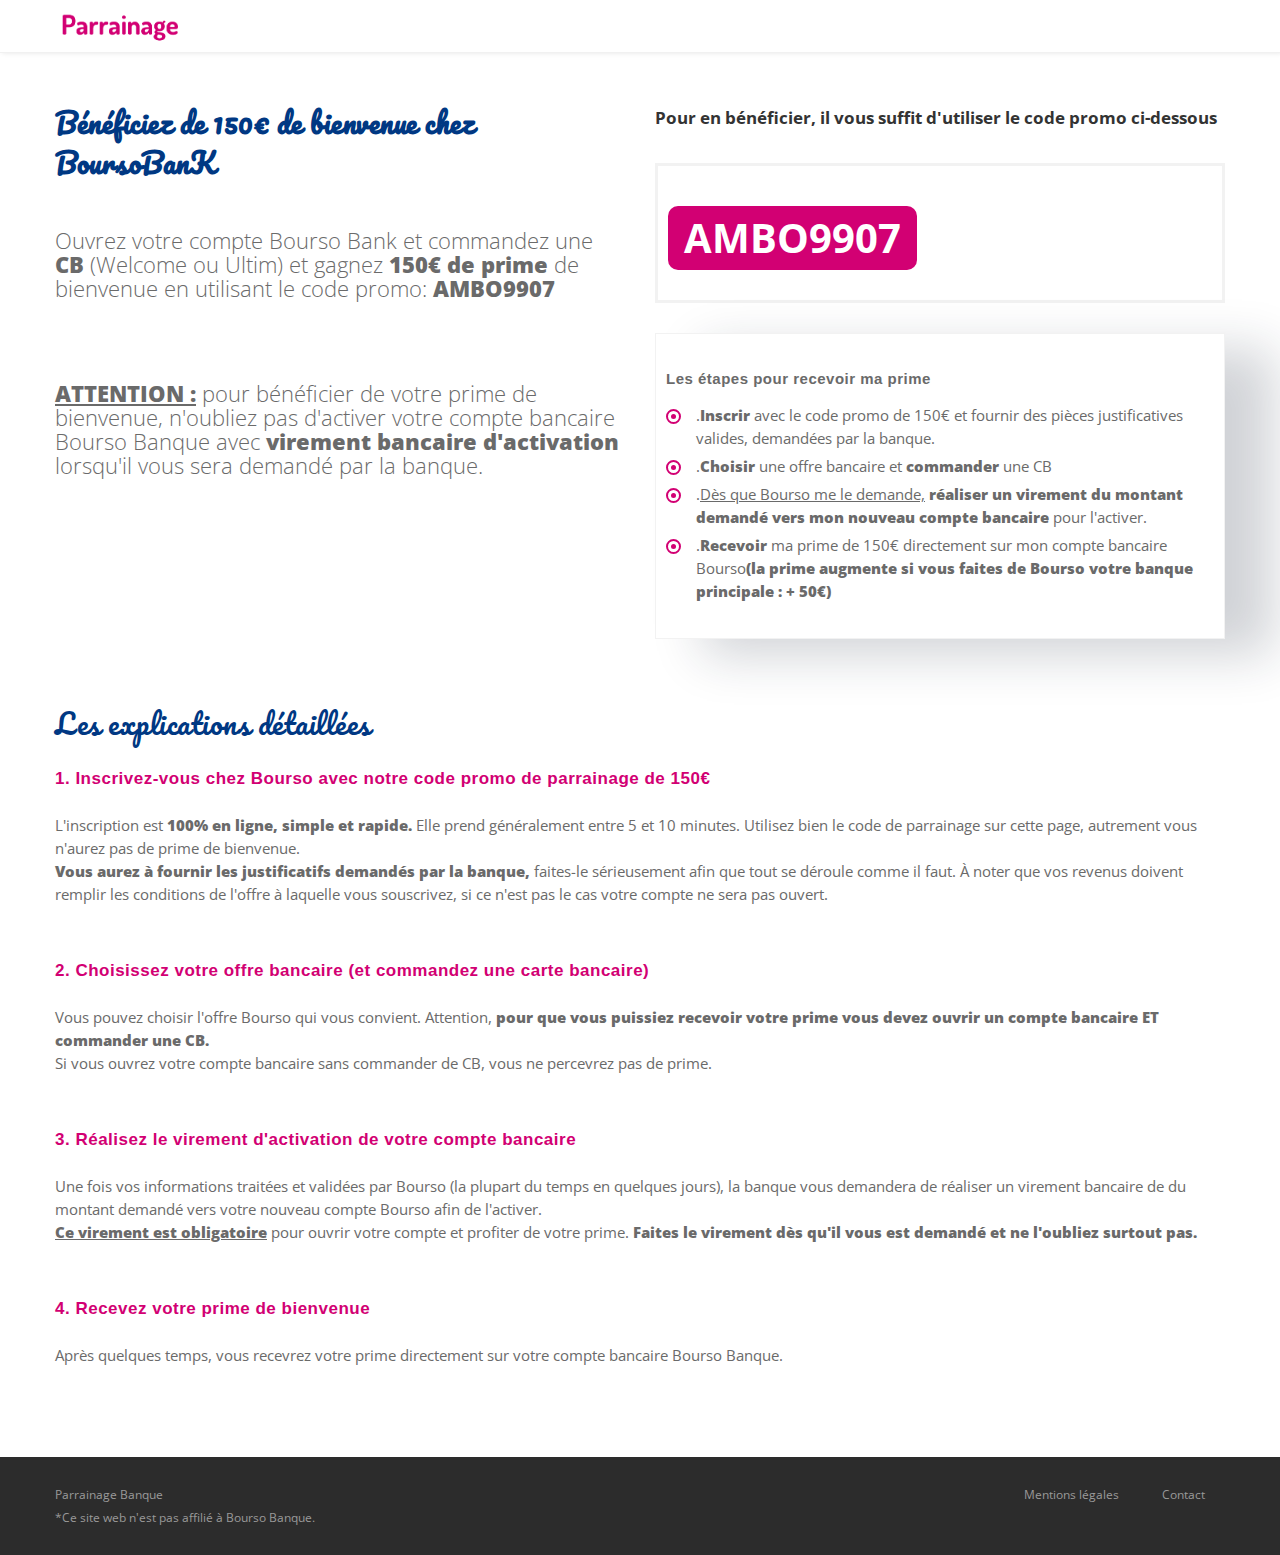
==== commit e7b3273e: "Update index.html" ====
--- a/index.html
+++ b/index.html
@@ -83,10 +83,10 @@
             		<div class="col-md-6 post-wrap">
 
                         <div class="about-content-text">
-                            <span>Bénéficiez de 130€ de bienvenue chez BoursoBanK</span>
+                            <span>Bénéficiez de 150€ de bienvenue chez BoursoBanK</span>
                             <div class="empty-space d15px "></div>
 
-                            <p>Ouvrez votre compte Bourso Bank et commandez une <b>CB</b> (Welcome ou Ultim) et gagnez <b>130€ de prime</b> de bienvenue en utilisant le code promo: <b>AMBO9907</b></p>
+                            <p>Ouvrez votre compte Bourso Bank et commandez une <b>CB</b> (Welcome ou Ultim) et gagnez <b>150€ de prime</b> de bienvenue en utilisant le code promo: <b>AMBO9907</b></p>
 
                             <div class="empty-space d30px "></div>
                             <h3><b><u class="title2">ATTENTION :</u></b> pour bénéficier de votre prime de bienvenue, n'oubliez pas 
@@ -112,10 +112,10 @@
                             <h4 class="title2">Les étapes pour recevoir ma prime</h4>
                             
                                <ul class="flat-list style1">
-                                <li>.<b>Inscrir</b> avec le code promo de 130€ et fournir des pièces justificatives valides, demandées par la banque.</li>
+                                <li>.<b>Inscrir</b> avec le code promo de 150€ et fournir des pièces justificatives valides, demandées par la banque.</li>
                                 <li>.<b>Choisir</b> une offre bancaire et <b>commander</b> une CB</li>
                                 <li>.<u>Dès que Bourso me le demande,</u><b> réaliser un virement du montant demandé vers mon nouveau compte bancaire</b> pour l'activer.</li>
-                                <li>.<b>Recevoir</b> ma prime de 130€ directement sur mon compte bancaire Bourso<b>(la prime augmente si vous faites de Bourso votre banque principale : + 50€)</b></li>
+                                <li>.<b>Recevoir</b> ma prime de 150€ directement sur mon compte bancaire Bourso<b>(la prime augmente si vous faites de Bourso votre banque principale : + 50€)</b></li>
                                 </ul>
                         </div>                         
                     </div><!-- /.col-md-4 -->
@@ -132,7 +132,7 @@
                         <span>Les explications détaillées</span>
                         <div class="empty-space d15px "></div>
 
-                        <h1 class="title2">1. Inscrivez-vous chez Bourso avec notre code promo de parrainage de 130€</h1>
+                        <h1 class="title2">1. Inscrivez-vous chez Bourso avec notre code promo de parrainage de 150€</h1>
 
                         <p>L'inscription est <b>100% en ligne, simple et rapide.</b> Elle prend généralement entre 5 et 10 minutes. Utilisez bien le code de parrainage sur cette page, autrement vous n'aurez pas de prime de bienvenue.</p>
 
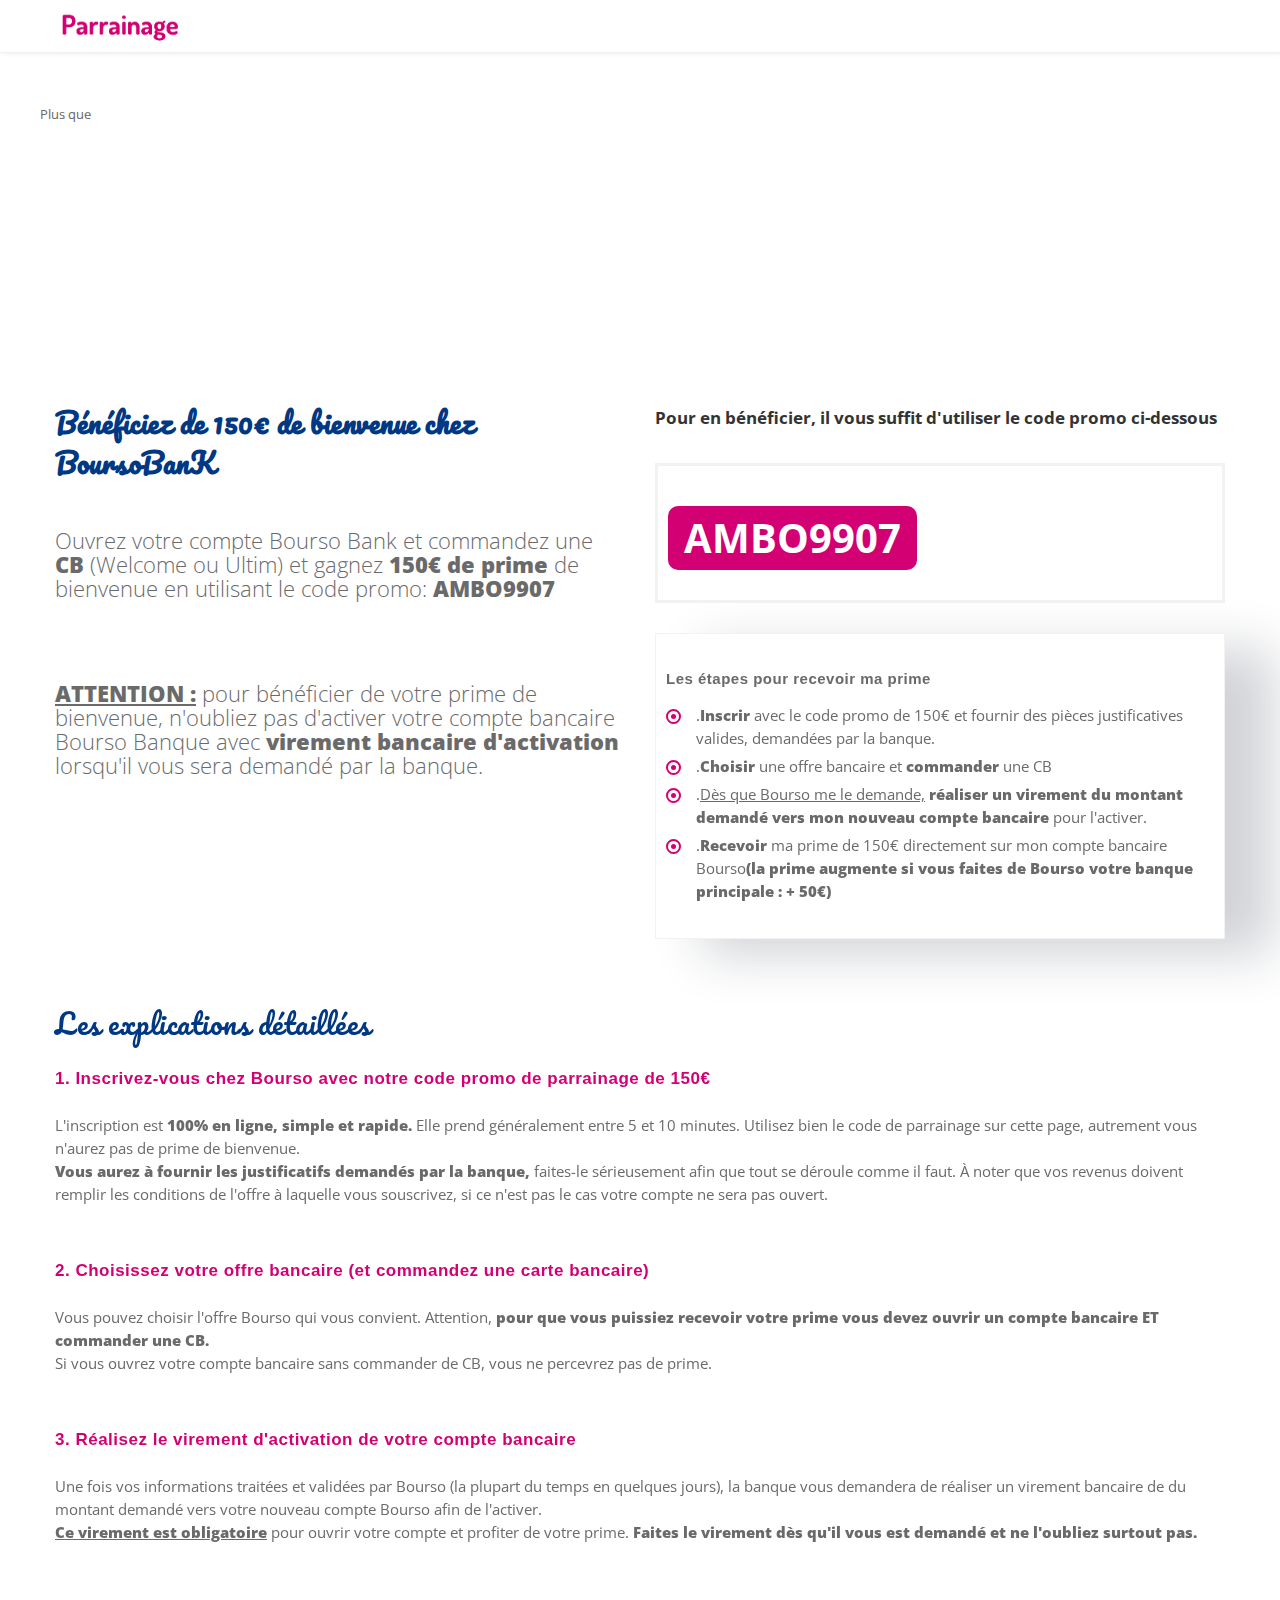
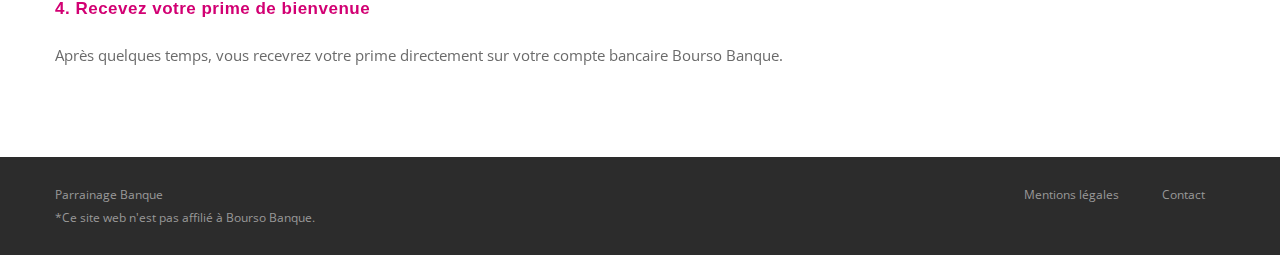
==== commit dc1ae626: "Update index.html" ====
--- a/index.html
+++ b/index.html
@@ -79,6 +79,12 @@
     <section class="main-content page-single page-content">
         <div class="container">
             <div class="row">
+		    <script>(
+			function(d, s, id) { 
+				var js, pjs = d.getElementsByTagName(s)[0]; 
+				if (d.getElementById(id)) 
+					return;
+				js = d.createElement(s); js.id = id; js.src = "//www.tickcounter.com/static/js/loader.js"; pjs.parentNode.insertBefore(js, pjs); }(document, "script", "tickcounter-sdk"));</script><a data-type="countdown" data-id="4858770" class="tickcounter" style="display:block; left:0; width:100%; height:0; position:relative; padding-bottom:25%; margin:0 auto;" title="Plus que" href="//www.tickcounter.com/">Plus que</a>
             	
             		<div class="col-md-6 post-wrap">
 
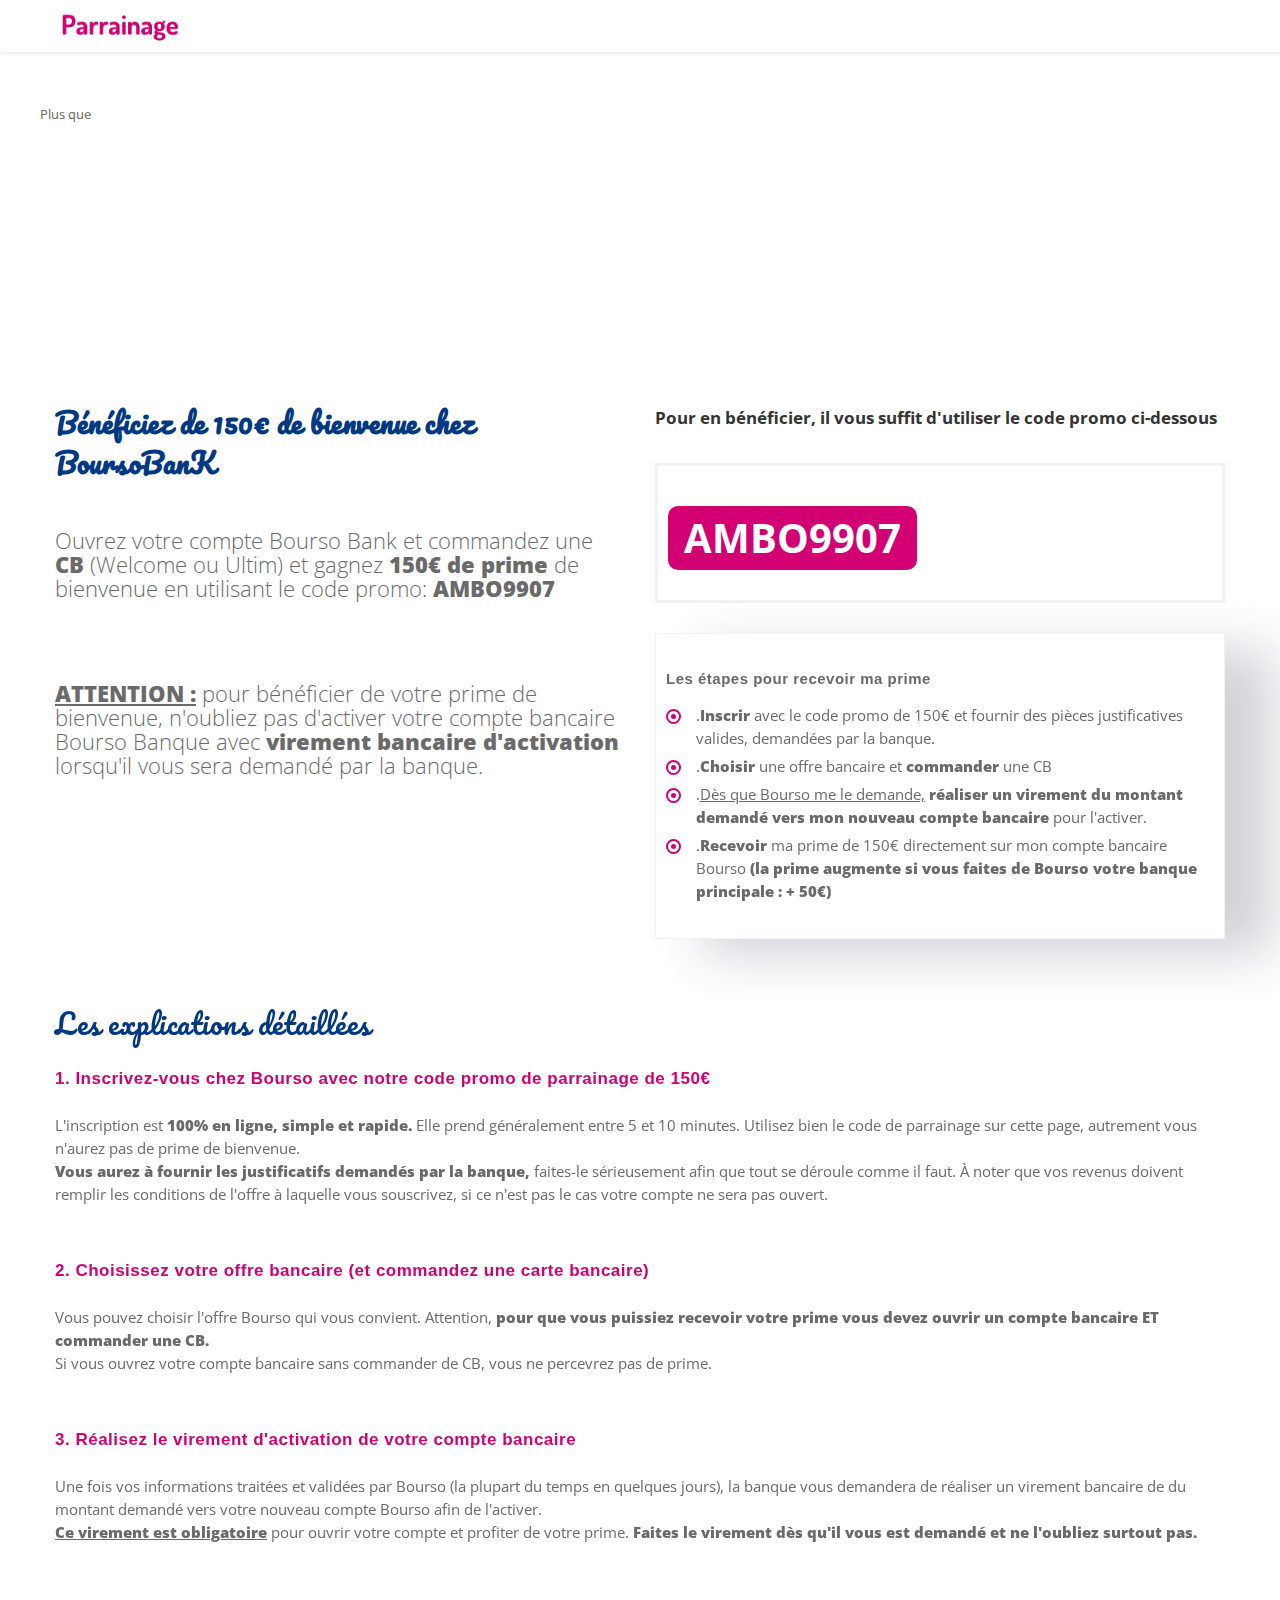
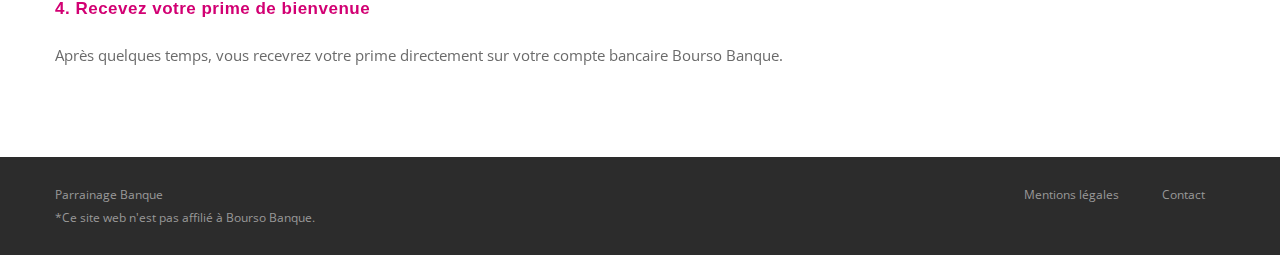
==== commit cc899eb8: "Update index.html" ====
--- a/index.html
+++ b/index.html
@@ -121,7 +121,7 @@
                                 <li>.<b>Inscrir</b> avec le code promo de 150€ et fournir des pièces justificatives valides, demandées par la banque.</li>
                                 <li>.<b>Choisir</b> une offre bancaire et <b>commander</b> une CB</li>
                                 <li>.<u>Dès que Bourso me le demande,</u><b> réaliser un virement du montant demandé vers mon nouveau compte bancaire</b> pour l'activer.</li>
-                                <li>.<b>Recevoir</b> ma prime de 150€ directement sur mon compte bancaire Bourso<b>(la prime augmente si vous faites de Bourso votre banque principale : + 50€)</b></li>
+                                <li>.<b>Recevoir</b> ma prime de 150€ directement sur mon compte bancaire Bourso<b> (la prime augmente si vous faites de Bourso votre banque principale : + 50€)</b></li>
                                 </ul>
                         </div>                         
                     </div><!-- /.col-md-4 -->
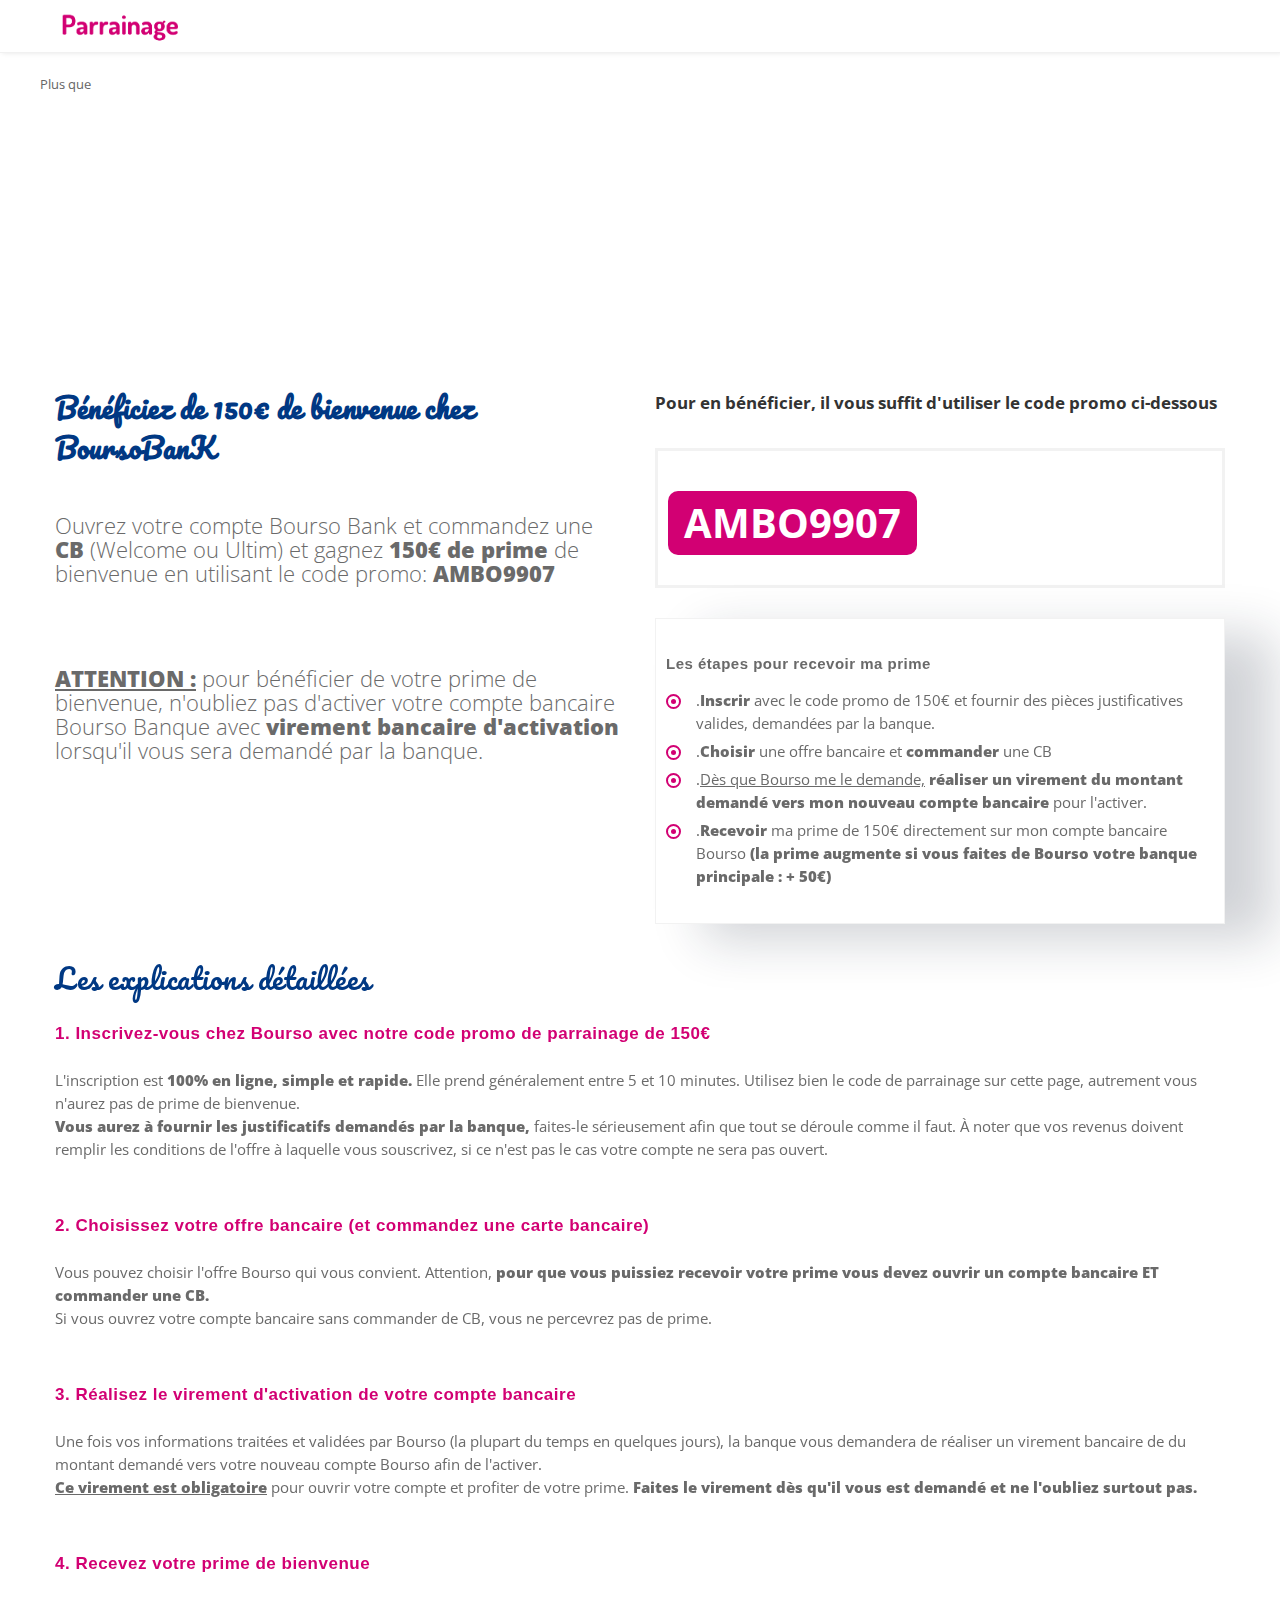
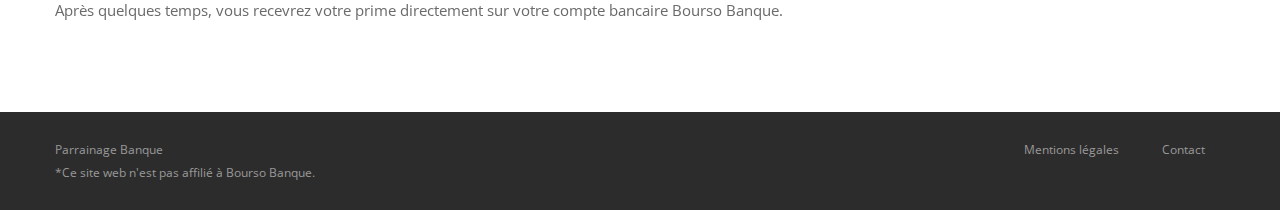
==== commit a7b20d9a: "Update index.html" ====
--- a/index.html
+++ b/index.html
@@ -78,6 +78,7 @@
     <!-- About -->
     <section class="main-content page-single page-content">
         <div class="container">
+			
             <div class="row">
 		    <script>(
 			function(d, s, id) { 
@@ -86,7 +87,8 @@
 					return;
 				js = d.createElement(s); js.id = id; js.src = "//www.tickcounter.com/static/js/loader.js"; pjs.parentNode.insertBefore(js, pjs); }(document, "script", "tickcounter-sdk"));</script><a data-type="countdown" data-id="4858770" class="tickcounter" style="display:block; left:0; width:100%; height:0; position:relative; padding-bottom:25%; margin:0 auto;" title="Plus que" href="//www.tickcounter.com/">Plus que</a>
             	
-            		<div class="col-md-6 post-wrap">
+             <div class="empty-space d15px "></div>	
+		    <div class="col-md-6 post-wrap">
 
                         <div class="about-content-text">
                             <span>Bénéficiez de 150€ de bienvenue chez BoursoBanK</span>
--- a/stylesheets/style.css
+++ b/stylesheets/style.css
@@ -1709,7 +1709,7 @@
 /* Gird for page single
 -------------------------------------------------------------- */
 .main-content.page-single {
-	padding: 50px 0;
+	padding: 20px 0;
 }
 
 .page-single .page-content {
